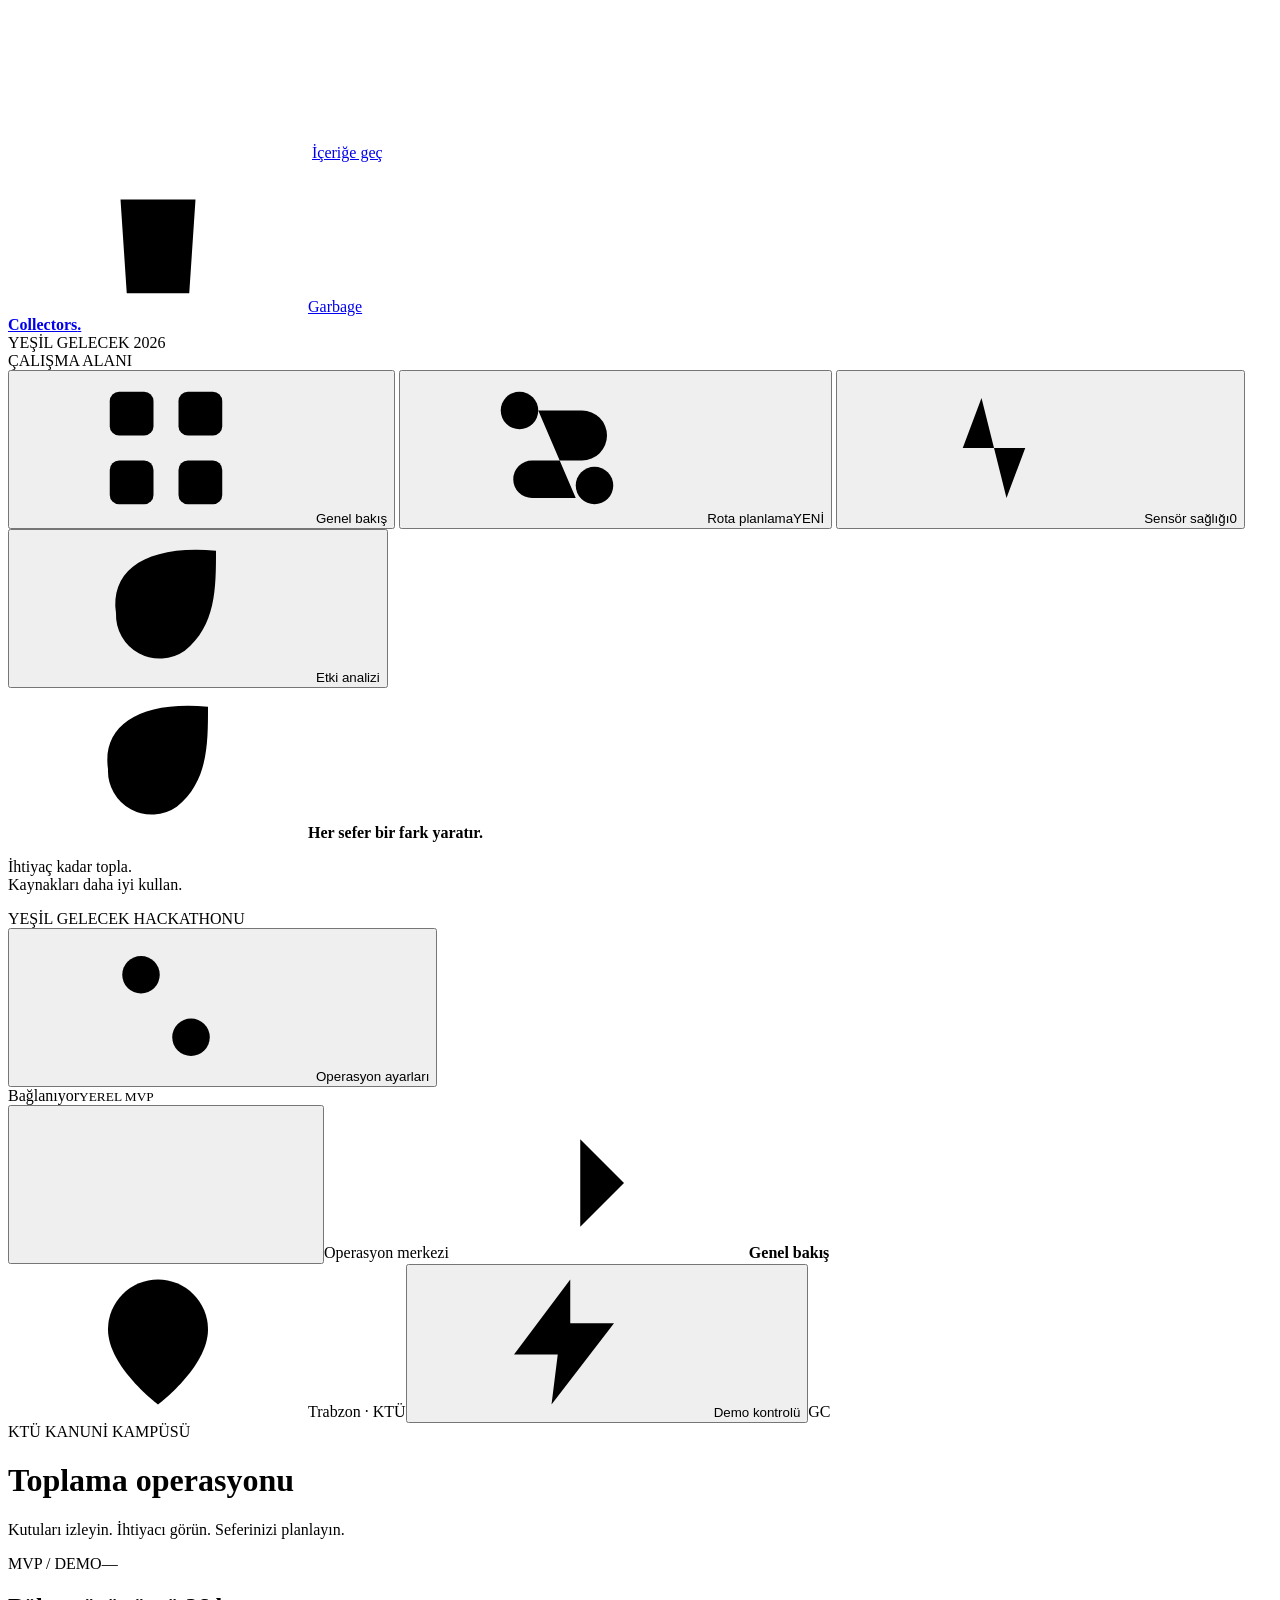
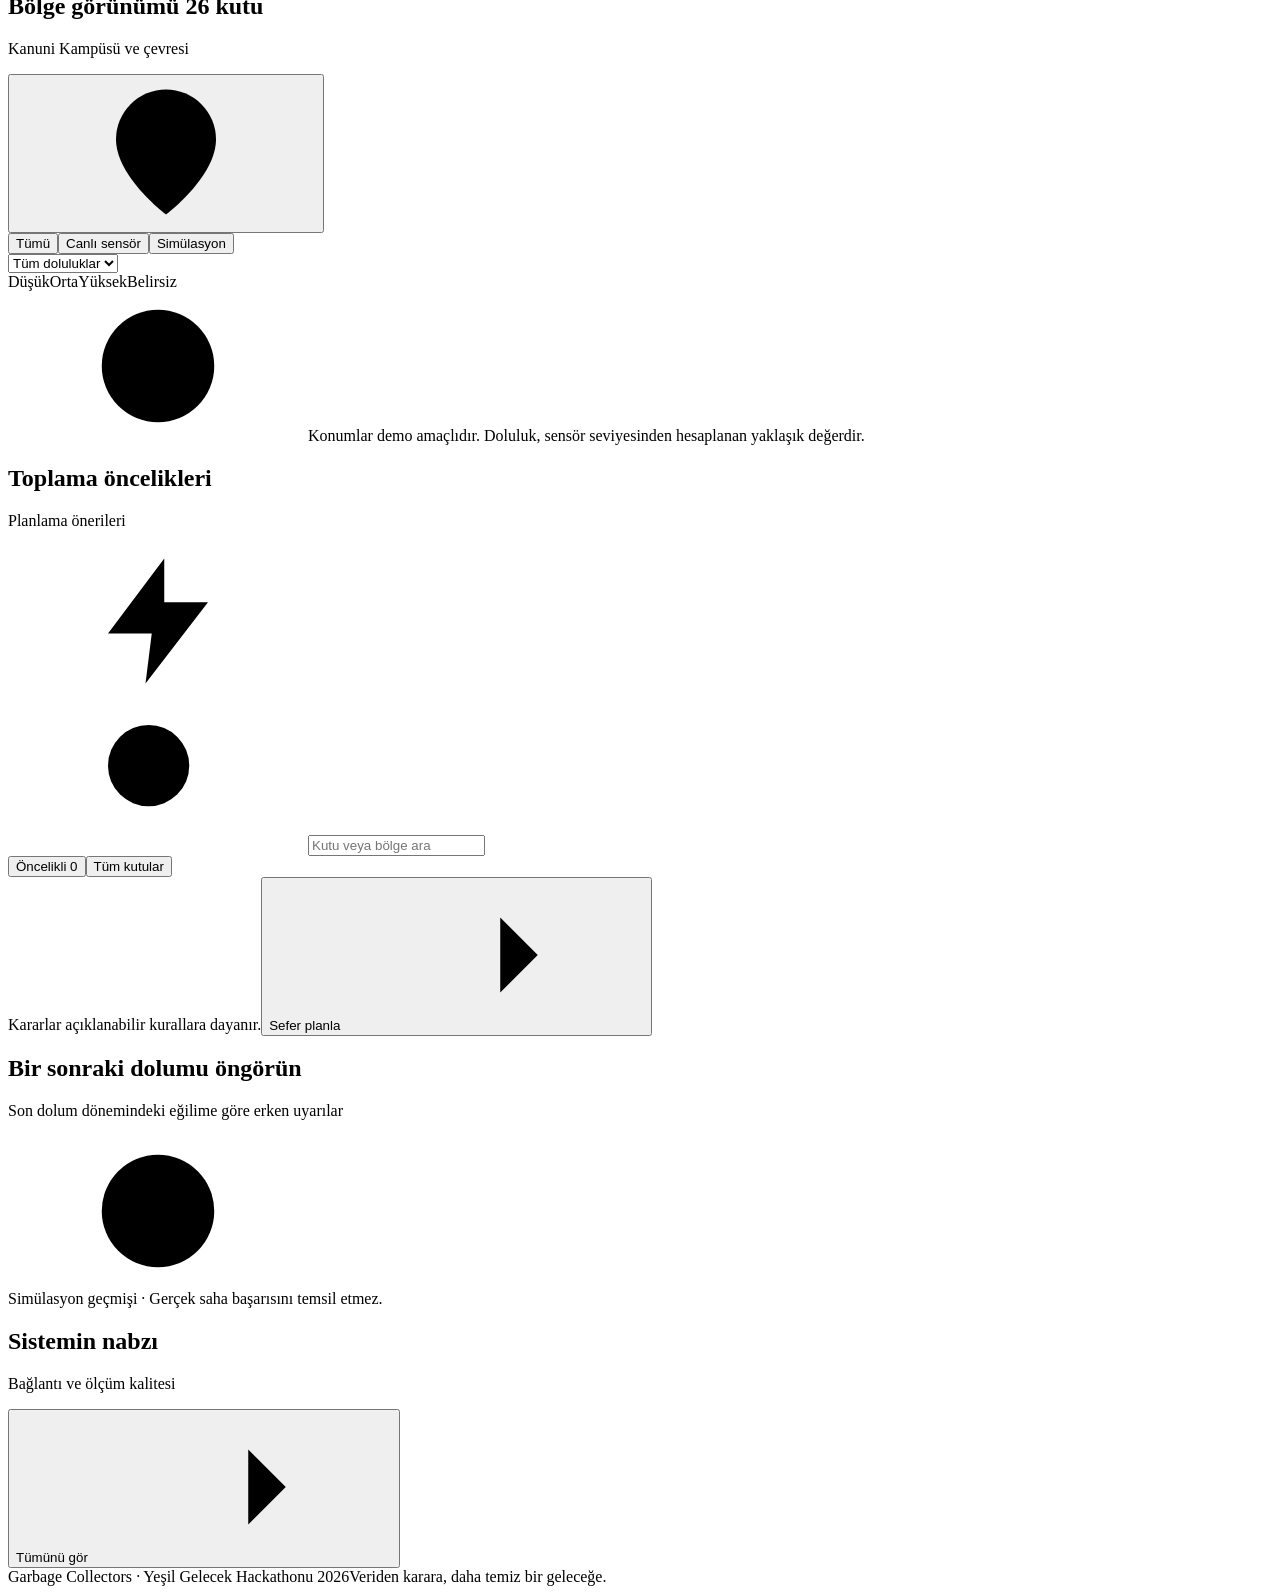
==== app/web/index.html @ ed70ac09 "feat(ui): add interactive waste collection dashboard" ====
<!doctype html>
<html lang="tr">
<head>
  <meta charset="utf-8">
  <meta name="viewport" content="width=device-width, initial-scale=1">
  <meta name="theme-color" content="#147d5a">
  <title>Garbage Collectors · Operasyon Merkezi</title>
  <link rel="icon" href="data:image/svg+xml,%3Csvg xmlns='http://www.w3.org/2000/svg' viewBox='0 0 40 40'%3E%3Crect width='40' height='40' rx='12' fill='%23147d5a'/%3E%3Cpath d='M12 13h16M17 10h6M15 17l1 13h8l1-13M19 18v8M22 18v8' fill='none' stroke='white' stroke-width='2' stroke-linecap='round'/%3E%3C/svg%3E">
  <link rel="stylesheet" href="/vendor/leaflet.css">
  <link rel="stylesheet" href="/styles.css">
  <script defer src="/vendor/leaflet.js"></script>
  <script defer src="/app.js"></script>
</head>
<body>
<svg class="sprite" xmlns="http://www.w3.org/2000/svg" aria-hidden="true"><defs>
  <symbol id="i-grid" viewBox="0 0 24 24"><rect x="3" y="3" width="7" height="7" rx="1.5"/><rect x="14" y="3" width="7" height="7" rx="1.5"/><rect x="3" y="14" width="7" height="7" rx="1.5"/><rect x="14" y="14" width="7" height="7" rx="1.5"/></symbol>
  <symbol id="i-route" viewBox="0 0 24 24"><circle cx="6" cy="6" r="3"/><circle cx="18" cy="18" r="3"/><path d="M9 6h7a4 4 0 0 1 0 8H8a3 3 0 0 0 0 6h7"/></symbol>
  <symbol id="i-pulse" viewBox="0 0 24 24"><path d="M2 12h5l3-8 4 16 3-8h5"/></symbol>
  <symbol id="i-leaf" viewBox="0 0 24 24"><path d="M20 3C9 2 3 6 4 13a7 7 0 0 0 11 6c5-4 5-10 5-16Z"/><path d="M3 22 15 10"/></symbol>
  <symbol id="i-bin" viewBox="0 0 24 24"><path d="M4 6h16M9 3h6M6 6l1 15h10l1-15M10 10v7M14 10v7"/></symbol>
  <symbol id="i-pin" viewBox="0 0 24 24"><path d="M20 10c0 6-8 12-8 12S4 16 4 10a8 8 0 1 1 16 0Z"/><circle cx="12" cy="10" r="2.5"/></symbol>
  <symbol id="i-clock" viewBox="0 0 24 24"><circle cx="12" cy="12" r="9"/><path d="M12 7v6l4 2"/></symbol>
  <symbol id="i-arrow" viewBox="0 0 24 24"><path d="M5 12h14m-6-6 6 6-6 6"/></symbol>
  <symbol id="i-chevron" viewBox="0 0 24 24"><path d="m9 5 7 7-7 7"/></symbol>
  <symbol id="i-alert" viewBox="0 0 24 24"><path d="m10 4-8 14a2 2 0 0 0 2 3h16a2 2 0 0 0 2-3L14 4a2 2 0 0 0-4 0Z"/><path d="M12 9v4m0 4h.01"/></symbol>
  <symbol id="i-signal" viewBox="0 0 24 24"><path d="M3 20v-3m6 3v-7m6 7V9m6 11V4"/></symbol>
  <symbol id="i-settings" viewBox="0 0 24 24"><path d="M4 7h16M4 17h16"/><circle cx="8" cy="7" r="3"/><circle cx="16" cy="17" r="3"/></symbol>
  <symbol id="i-search" viewBox="0 0 24 24"><circle cx="10.5" cy="10.5" r="6.5"/><path d="m16 16 5 5"/></symbol>
  <symbol id="i-close" viewBox="0 0 24 24"><path d="m6 6 12 12M6 18 18 6"/></symbol>
  <symbol id="i-check" viewBox="0 0 24 24"><path d="m5 12 4 4L19 6"/></symbol>
  <symbol id="i-truck" viewBox="0 0 24 24"><path d="M3 5h11v12H3zM14 9h4l4 4v4h-8"/><circle cx="7" cy="18" r="2"/><circle cx="18" cy="18" r="2"/></symbol>
  <symbol id="i-bolt" viewBox="0 0 24 24"><path d="m13 2-9 12h7l-1 8 10-13h-7z"/></symbol>
  <symbol id="i-info" viewBox="0 0 24 24"><circle cx="12" cy="12" r="9"/><path d="M12 11v6m0-10h.01"/></symbol>
  <symbol id="i-menu" viewBox="0 0 24 24"><path d="M4 6h16M4 12h16M4 18h16"/></symbol>
</defs></svg>
<a class="skip-link" href="#main">İçeriğe geç</a>
<aside class="sidebar" id="sidebar">
  <a href="#overview" class="brand" aria-label="Garbage Collectors ana sayfa"><span class="brand-icon"><svg><use href="#i-bin"/></svg></span><span>Garbage<br><strong>Collectors<span class="brand-dot">.</span></strong></span></a>
  <div class="workspace-badge"><span class="tiny-dot"></span> YEŞİL GELECEK <span>2026</span></div>
  <div class="nav-caption">ÇALIŞMA ALANI</div>
  <nav aria-label="Ana menü">
    <button class="nav-item active" data-view="overview"><svg><use href="#i-grid"/></svg>Genel bakış</button>
    <button class="nav-item" data-view="route"><svg><use href="#i-route"/></svg>Rota planlama<span class="nav-new">YENİ</span></button>
    <button class="nav-item" data-view="health"><svg><use href="#i-pulse"/></svg>Sensör sağlığı<span class="nav-count" id="navAlertCount">0</span></button>
    <button class="nav-item" data-view="impact"><svg><use href="#i-leaf"/></svg>Etki analizi</button>
  </nav>
  <div class="sidebar-bottom">
    <div class="purpose-card"><svg><use href="#i-leaf"/></svg><strong>Her sefer bir fark yaratır.</strong><p>İhtiyaç kadar topla.<br>Kaynakları daha iyi kullan.</p><span>YEŞİL GELECEK HACKATHONU</span></div>
    <button class="nav-item" id="settingsButton"><svg><use href="#i-settings"/></svg>Operasyon ayarları</button>
    <div class="server-state"><span class="tiny-dot" id="connectionDot"></span><span id="connectionLabel">Bağlanıyor</span><small>YEREL MVP</small></div>
  </div>
</aside>
<div class="app-shell">
  <header class="topbar">
    <div class="breadcrumb"><button class="icon-button mobile-menu" id="menuButton" aria-label="Menüyü aç"><svg><use href="#i-menu"/></svg></button><span>Operasyon merkezi</span><svg><use href="#i-chevron"/></svg><strong id="breadcrumbView">Genel bakış</strong></div>
    <div class="header-actions"><span class="region-label"><svg><use href="#i-pin"/></svg>Trabzon · KTÜ</span><button class="button button-quiet" id="demoButton"><svg><use href="#i-bolt"/></svg>Demo kontrolü</button><span class="avatar" title="Garbage Collectors">GC</span></div>
  </header>
  <main id="main">
    <div id="connectionBanner" class="banner danger" hidden>Sunucuya ulaşılamıyor. Ekrandaki bilgiler son alınan veridir; yeniden bağlanılıyor.</div>
    <div class="page-heading"><div><div class="eyebrow"><span class="tiny-dot"></span> KTÜ KANUNİ KAMPÜSÜ</div><h1 id="pageTitle">Toplama operasyonu</h1><p id="pageSubtitle">Kutuları izleyin. İhtiyacı görün. Seferinizi planlayın.</p></div><div class="heading-meta"><span class="badge outline">MVP / DEMO</span><span id="clockLabel">—</span></div></div>
    <section class="metrics" id="metrics" aria-label="Operasyon özeti"></section>
    <section class="map-workspace" id="mapWorkspace">
      <div class="map-card card">
        <div class="card-heading map-heading"><div><h2>Bölge görünümü <span class="count-pill" id="mapCount">26 kutu</span></h2><p>Kanuni Kampüsü ve çevresi</p></div><button class="icon-button" id="fitMap" title="Tüm kutuları göster" aria-label="Haritayı bölgeye ortala"><svg><use href="#i-pin"/></svg></button></div>
        <div class="map-filters"><div class="segmented" role="group" aria-label="Veri kaynağı filtresi"><button data-source="all" class="active">Tümü</button><button data-source="live"><span class="live-dot"></span>Canlı sensör</button><button data-source="simulated">Simülasyon</button></div><select id="fillFilter" aria-label="Doluluk filtresi"><option value="all">Tüm doluluklar</option><option value="red">%80 ve üzeri</option><option value="yellow">%50–79</option><option value="green">%50 altı</option><option value="gray">Veri belirsiz</option></select></div>
        <div class="map-container"><div id="map" aria-label="Çöp kutuları ve toplama rotası haritası"></div><div class="map-notice" id="tileNotice" hidden>Harita zemini yüklenemedi. Noktalar yaklaşık konumlarında gösteriliyor.</div><div class="map-legend"><span><i class="green"></i>Düşük</span><span><i class="yellow"></i>Orta</span><span><i class="red"></i>Yüksek</span><span><i class="gray"></i>Belirsiz</span></div></div>
        <div class="map-footnote"><svg><use href="#i-info"/></svg>Konumlar demo amaçlıdır. Doluluk, sensör seviyesinden hesaplanan yaklaşık değerdir.</div>
      </div>
      <aside class="queue-card card" id="queuePanel"><div class="card-heading"><div><h2>Toplama öncelikleri</h2><p id="queueSubtitle">Planlama önerileri</p></div><span class="soft-icon amber"><svg><use href="#i-bolt"/></svg></span></div><label class="search-box"><svg><use href="#i-search"/></svg><input id="binSearch" type="search" placeholder="Kutu veya bölge ara" aria-label="Kutu ara"></label><div class="queue-tabs"><button class="active" data-queue="priority">Öncelikli <span id="priorityCount">0</span></button><button data-queue="all">Tüm kutular</button></div><div id="binList" class="bin-list"></div><div class="queue-footer"><span>Kararlar açıklanabilir kurallara dayanır.</span><button class="text-button" data-view="route">Sefer planla <svg><use href="#i-arrow"/></svg></button></div></aside>
      <aside class="card planner-panel" id="plannerPanel" hidden></aside>
    </section>
    <section class="overview-extras" id="overviewExtras"><article class="card"><div class="card-heading"><div><h2>Bir sonraki dolumu öngörün</h2><p>Son dolum dönemindeki eğilime göre erken uyarılar</p></div><span class="soft-icon green-soft"><svg><use href="#i-clock"/></svg></span></div><div id="forecastPreview"></div><div class="card-bottom-note">Simülasyon geçmişi · Gerçek saha başarısını temsil etmez.</div></article><article class="card"><div class="card-heading"><div><h2>Sistemin nabzı</h2><p>Bağlantı ve ölçüm kalitesi</p></div><button class="text-button" data-view="health">Tümünü gör <svg><use href="#i-arrow"/></svg></button></div><div id="healthPreview"></div></article></section>
    <section id="routeResults" hidden></section>
    <section id="healthPage" hidden></section>
    <section id="impactPage" hidden></section>
    <footer class="page-footer"><span>Garbage Collectors <i>·</i> Yeşil Gelecek Hackathonu 2026</span><span>Veriden karara, daha temiz bir geleceğe.</span></footer>
  </main>
</div>
<div class="drawer-shade" id="drawerShade" hidden></div>
<aside class="detail-drawer" id="detailDrawer" role="dialog" aria-modal="true" aria-label="Kutu ayrıntıları" hidden tabindex="-1"></aside>
<dialog id="settingsDialog"><form id="settingsForm"><div class="dialog-heading"><div><span class="eyebrow">PLANLAMA POLİTİKASI</span><h2>Operasyon ayarları</h2></div><button type="button" class="icon-button" data-close="settingsDialog" aria-label="Kapat"><svg><use href="#i-close"/></svg></button></div><p class="muted">Bu değerler demo varsayımlarıdır. Yeni oluşturulan planlara uygulanır.</p><div class="settings-grid" id="settingsFields"></div><label class="checkbox-row"><input type="checkbox" name="use_degraded">Kısmi kaliteli ölçümleri otomatik planlamada kullan</label><p class="info-note">Kapasite hesabı yaklaşık seviyeye dayanır; gerçek hacim/ağırlık ölçümü değildir. Yakıt maliyeti personel ve bakım giderlerini içermez. CO₂ katsayısı yalnız yakıt yanmasını temsil eder.</p><div class="dialog-actions"><button type="button" class="button" data-close="settingsDialog">Vazgeç</button><button class="button button-primary" type="submit">Ayarları kaydet</button></div></form></dialog>
<dialog id="demoDialog"><div class="dialog-heading"><div><span class="eyebrow">SUNUM SENARYOSU</span><h2>Demo kontrolü</h2></div><button class="icon-button" data-close="demoDialog" aria-label="Kapat"><svg><use href="#i-close"/></svg></button></div><div class="demo-clock"><svg><use href="#i-clock"/></svg><div><span>Simülasyon zamanı · duraklatılmış</span><strong id="demoClock">—</strong></div></div><p class="muted">Yalnız sentetik kutuların zamanı ilerler. Canlı sensör verileri gerçek zamanda kalır. Rota planları bu iki kaynağı ayrı işler.</p><div class="demo-buttons"><button class="button" data-advance="0.25">+15 dakika</button><button class="button button-primary" data-advance="1">+1 saat</button><button class="button" data-advance="4">+4 saat</button></div><hr><h3>Bir sensör durumu gösterin</h3><div class="form-field"><label for="demoBin">Simülasyon kutusu</label><select id="demoBin"></select></div><div class="form-field"><label for="demoFault">Durum</label><select id="demoFault"><option value="normal">Normal ölçüm</option><option value="offline">Bağlantı kesildi</option><option value="unstable">Kararsız / geçersiz ölçüm</option><option value="degraded">Kısmi kaliteli ölçüm</option></select></div><button class="button button-primary full-width" id="applyFault">Senaryoyu uygula</button><p class="info-note">14 günlük geçmiş üretilmiştir. Kutu, depo ve rota karşılaştırmaları sunum senaryosudur.</p></dialog>
<dialog id="authDialog"><form id="authForm"><span class="eyebrow">YEREL ERİŞİM</span><h2>Operasyon merkezine bağlanın</h2><p class="muted">Sunucu GC_API_TOKEN ile başlatılmış. Aynı erişim anahtarını girin. Anahtar yalnız bu sekmenin belleğinde tutulur.</p><div class="form-field"><label for="accessToken">Erişim anahtarı</label><input id="accessToken" type="password" required autocomplete="off"></div><button type="submit" class="button button-primary full-width">Bağlan</button><p id="authError" role="alert"></p></form></dialog>
<div id="toast" class="toast" role="status" aria-live="polite" hidden></div>
</body></html>
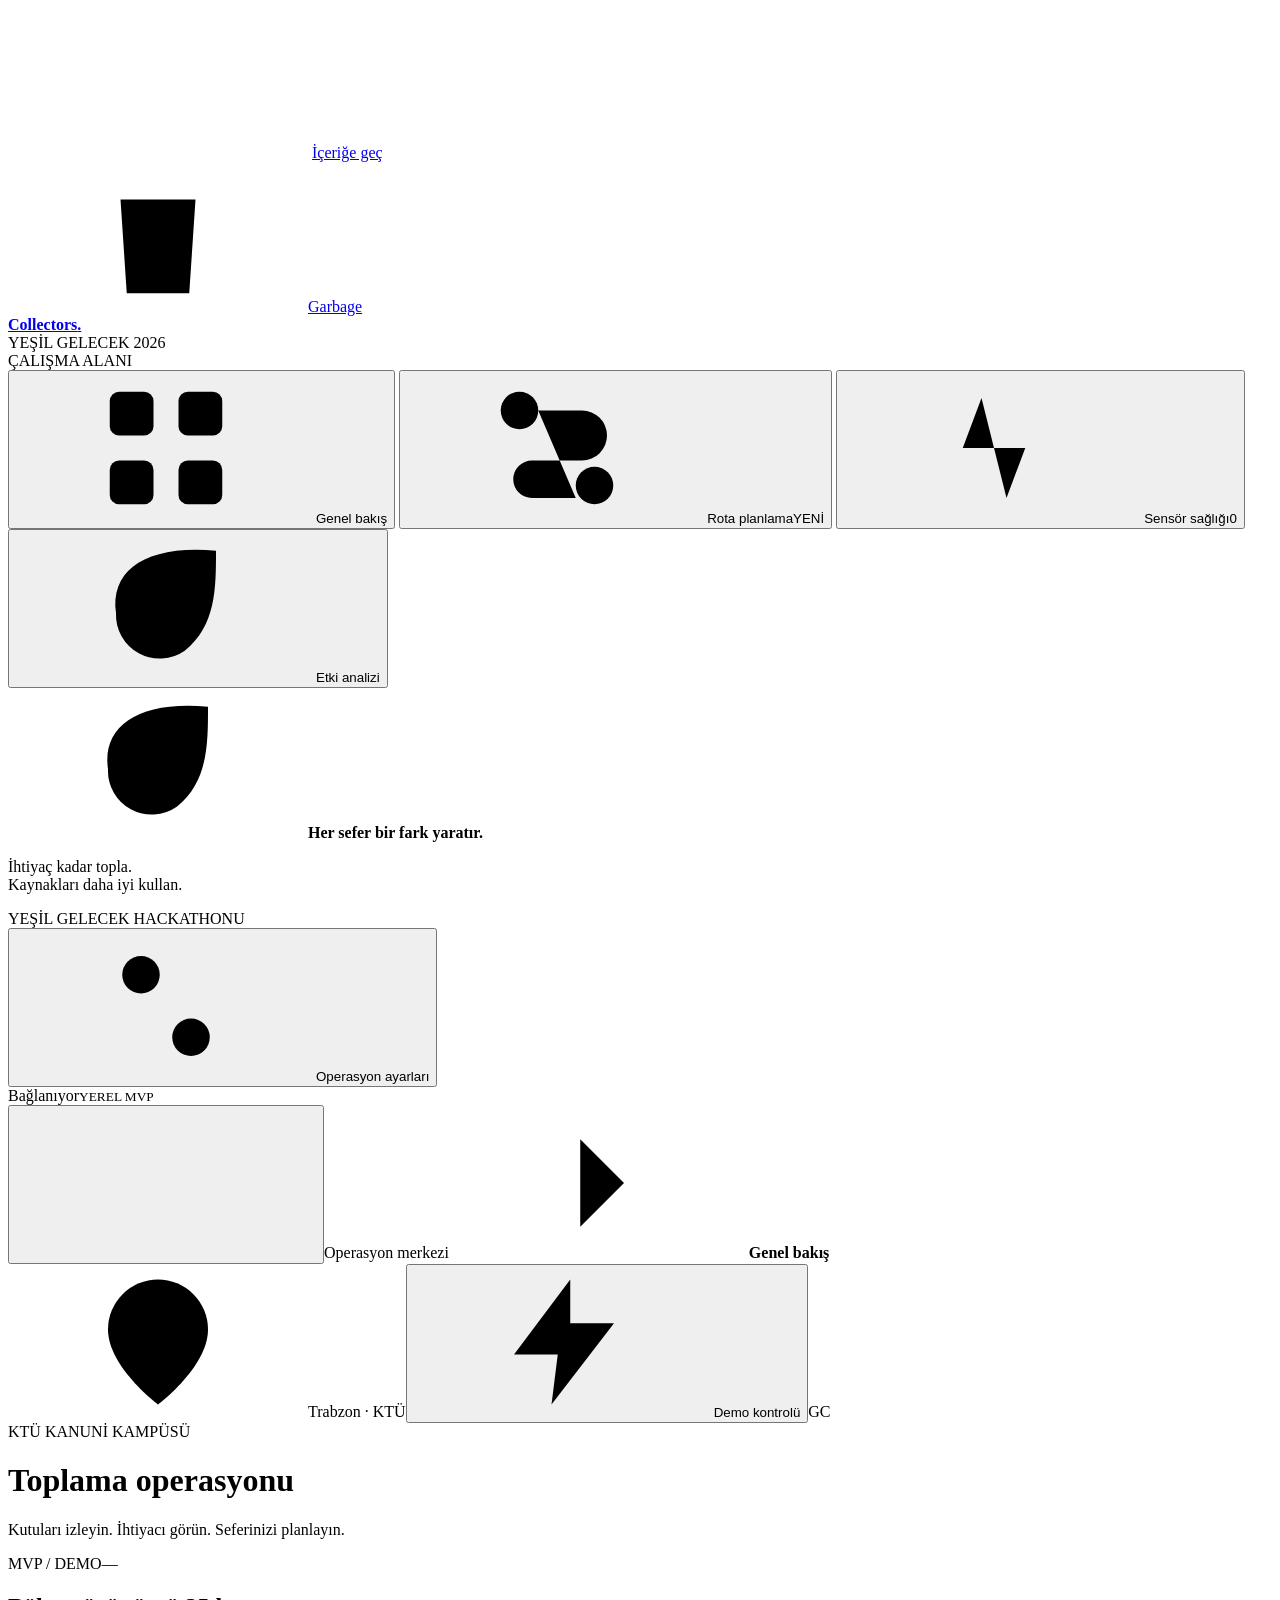
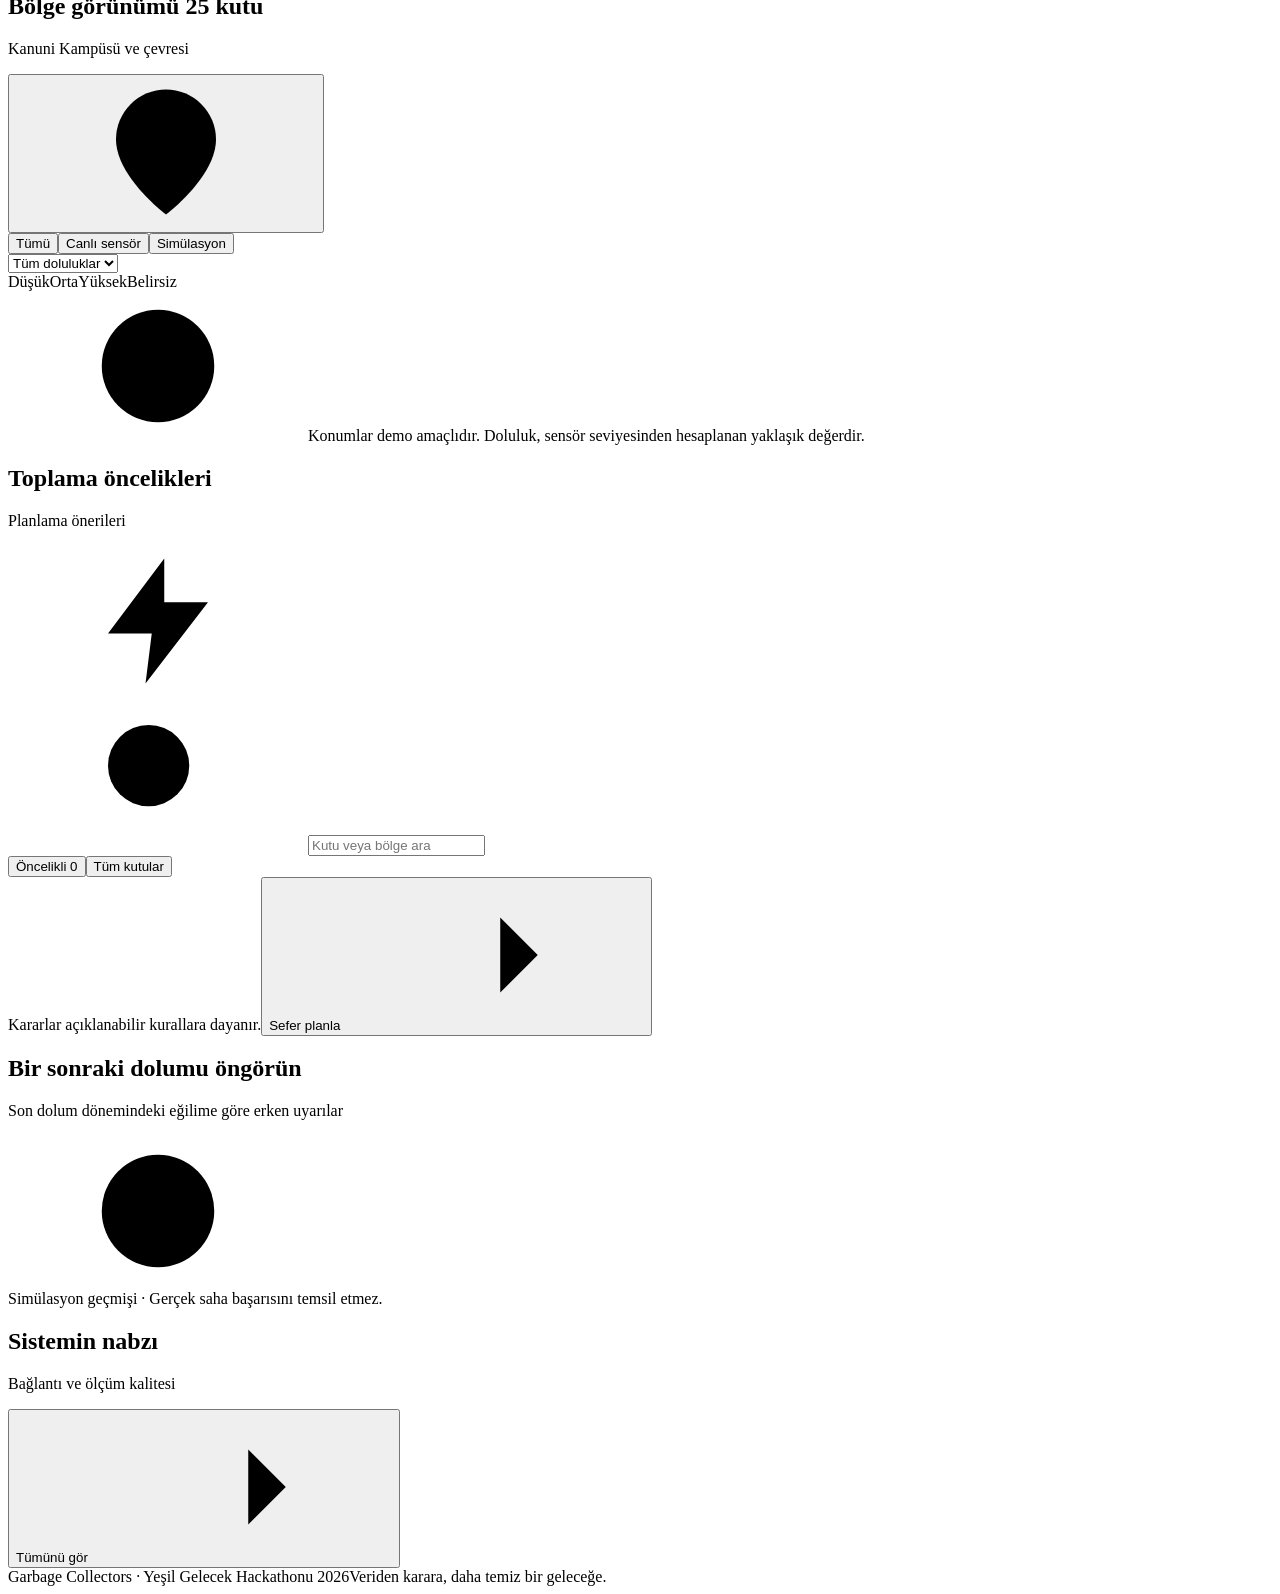
==== commit 23736be4: "fix(app): configure one live sensor alongside simulated bins" ====
--- a/app/web/index.html
+++ b/app/web/index.html
@@ -61,7 +61,7 @@
     <section class="metrics" id="metrics" aria-label="Operasyon özeti"></section>
     <section class="map-workspace" id="mapWorkspace">
       <div class="map-card card">
-        <div class="card-heading map-heading"><div><h2>Bölge görünümü <span class="count-pill" id="mapCount">26 kutu</span></h2><p>Kanuni Kampüsü ve çevresi</p></div><button class="icon-button" id="fitMap" title="Tüm kutuları göster" aria-label="Haritayı bölgeye ortala"><svg><use href="#i-pin"/></svg></button></div>
+        <div class="card-heading map-heading"><div><h2>Bölge görünümü <span class="count-pill" id="mapCount">25 kutu</span></h2><p>Kanuni Kampüsü ve çevresi</p></div><button class="icon-button" id="fitMap" title="Tüm kutuları göster" aria-label="Haritayı bölgeye ortala"><svg><use href="#i-pin"/></svg></button></div>
         <div class="map-filters"><div class="segmented" role="group" aria-label="Veri kaynağı filtresi"><button data-source="all" class="active">Tümü</button><button data-source="live"><span class="live-dot"></span>Canlı sensör</button><button data-source="simulated">Simülasyon</button></div><select id="fillFilter" aria-label="Doluluk filtresi"><option value="all">Tüm doluluklar</option><option value="red">%80 ve üzeri</option><option value="yellow">%50–79</option><option value="green">%50 altı</option><option value="gray">Veri belirsiz</option></select></div>
         <div class="map-container"><div id="map" aria-label="Çöp kutuları ve toplama rotası haritası"></div><div class="map-notice" id="tileNotice" hidden>Harita zemini yüklenemedi. Noktalar yaklaşık konumlarında gösteriliyor.</div><div class="map-legend"><span><i class="green"></i>Düşük</span><span><i class="yellow"></i>Orta</span><span><i class="red"></i>Yüksek</span><span><i class="gray"></i>Belirsiz</span></div></div>
         <div class="map-footnote"><svg><use href="#i-info"/></svg>Konumlar demo amaçlıdır. Doluluk, sensör seviyesinden hesaplanan yaklaşık değerdir.</div>
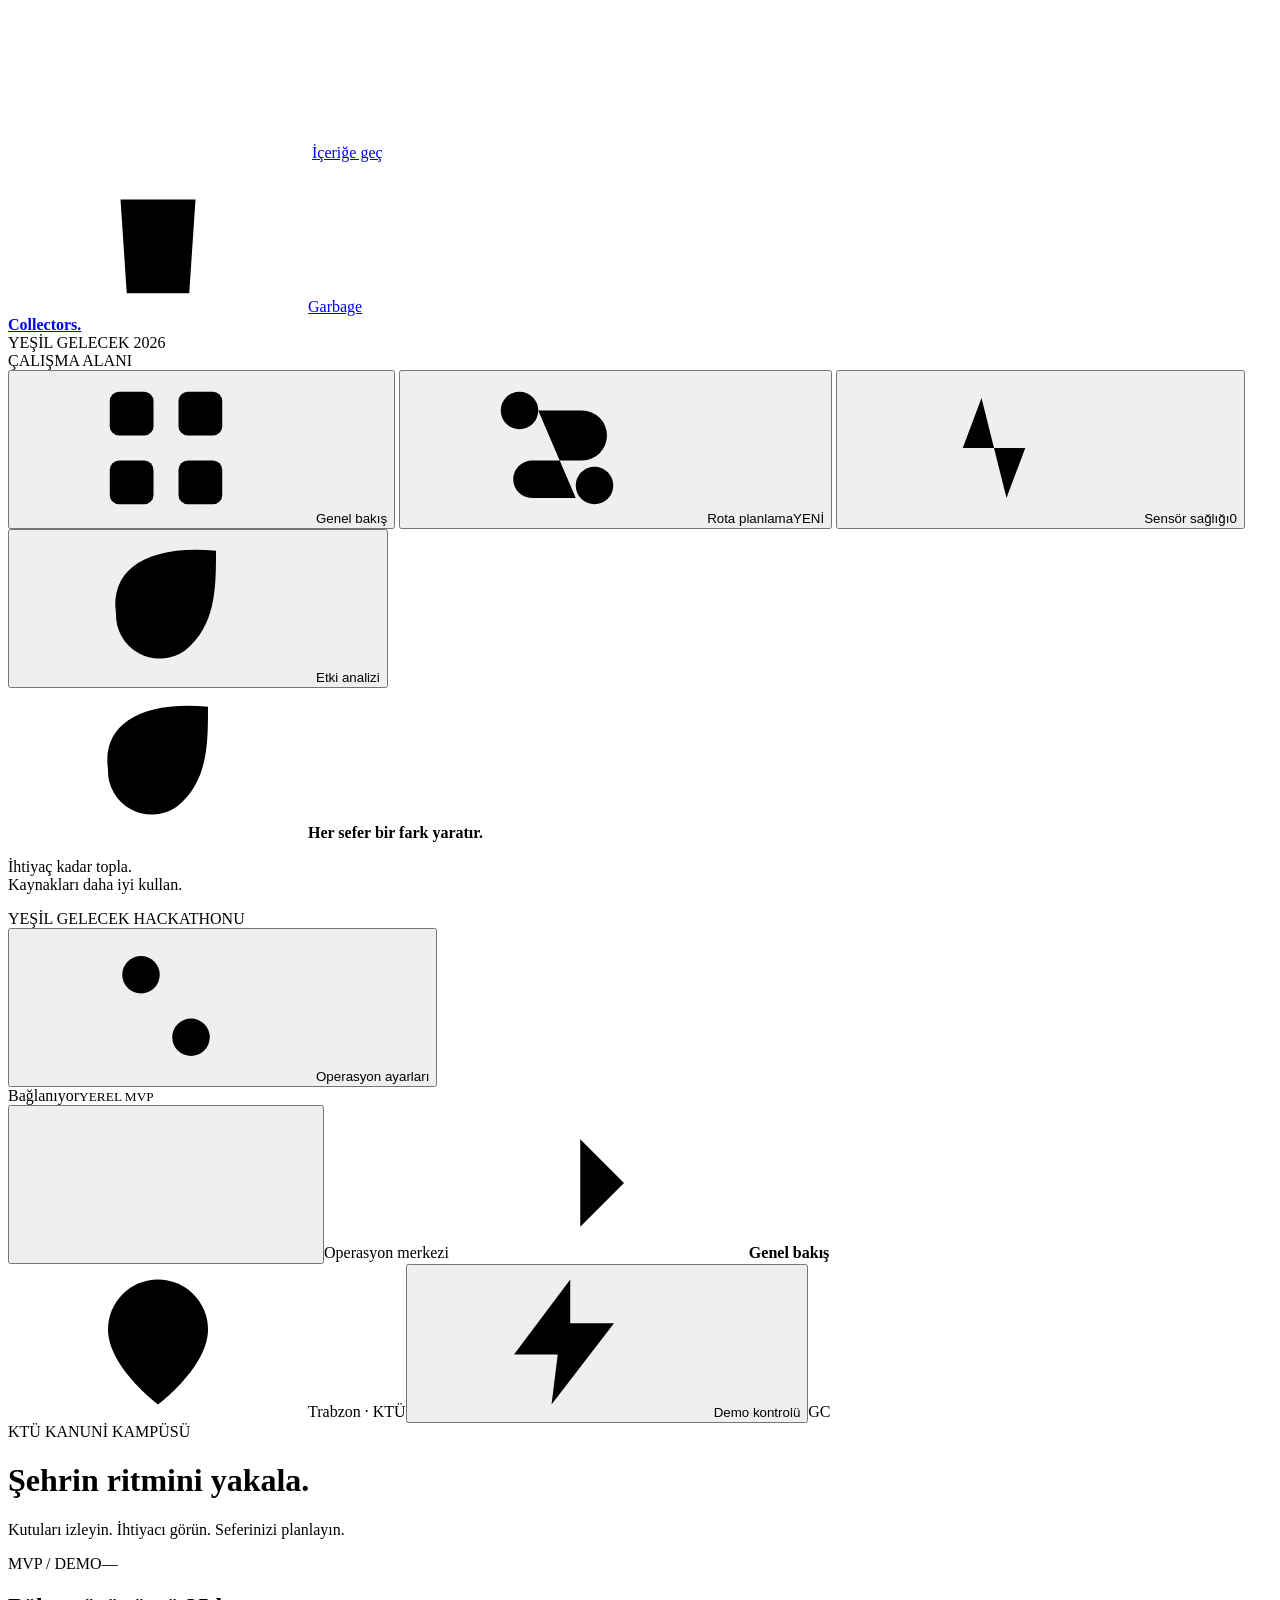
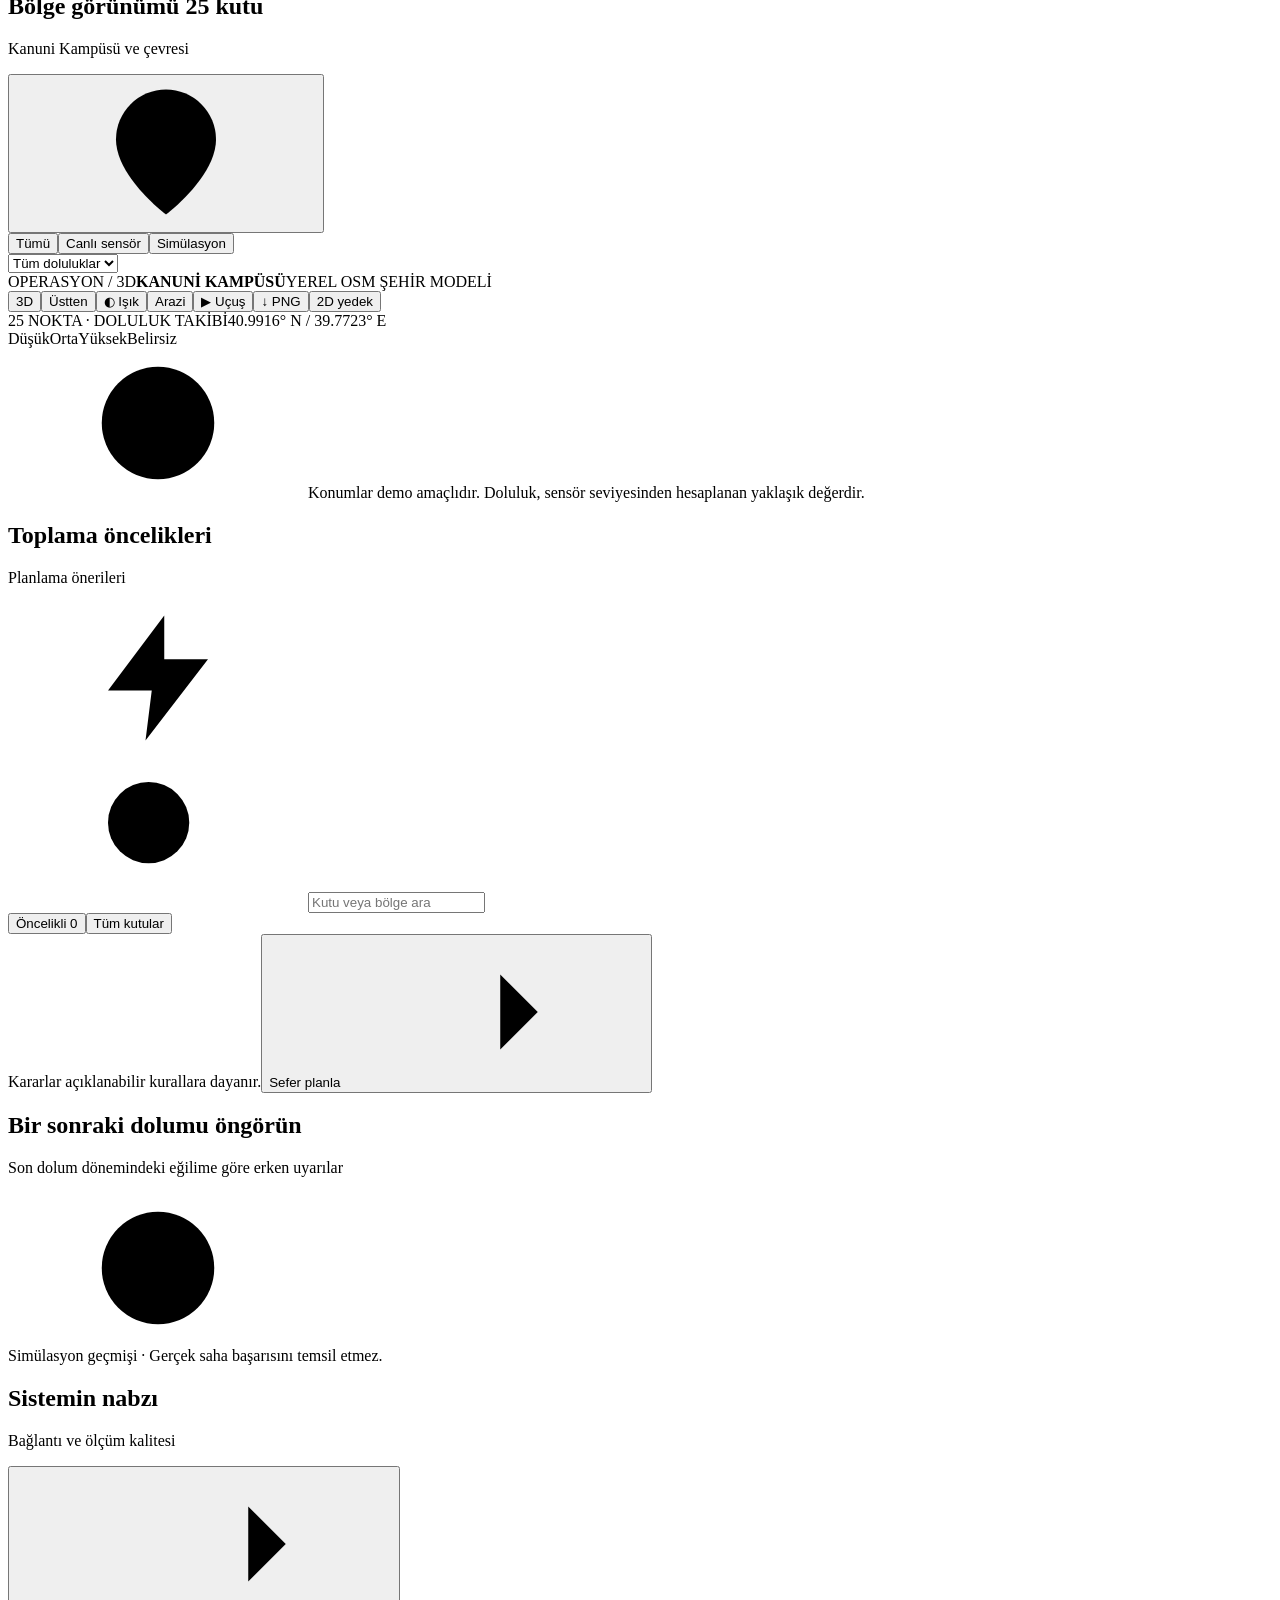
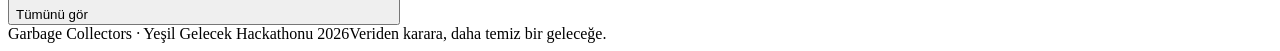
==== commit f3c19f4d: "feat(ui): integrate the 3d map into a redesigned operations dashboard" ====
--- a/app/web/index.html
+++ b/app/web/index.html
@@ -7,8 +7,12 @@
   <title>Garbage Collectors · Operasyon Merkezi</title>
   <link rel="icon" href="data:image/svg+xml,%3Csvg xmlns='http://www.w3.org/2000/svg' viewBox='0 0 40 40'%3E%3Crect width='40' height='40' rx='12' fill='%23147d5a'/%3E%3Cpath d='M12 13h16M17 10h6M15 17l1 13h8l1-13M19 18v8M22 18v8' fill='none' stroke='white' stroke-width='2' stroke-linecap='round'/%3E%3C/svg%3E">
   <link rel="stylesheet" href="/vendor/leaflet.css">
+  <link rel="stylesheet" href="/vendor/maplibre-gl.css">
   <link rel="stylesheet" href="/styles.css">
+  <link rel="stylesheet" href="/scene.css">
   <script defer src="/vendor/leaflet.js"></script>
+  <script defer src="/vendor/maplibre-gl.js"></script>
+  <script defer src="/map-scene.js"></script>
   <script defer src="/app.js"></script>
 </head>
 <body>
@@ -57,13 +61,13 @@
   </header>
   <main id="main">
     <div id="connectionBanner" class="banner danger" hidden>Sunucuya ulaşılamıyor. Ekrandaki bilgiler son alınan veridir; yeniden bağlanılıyor.</div>
-    <div class="page-heading"><div><div class="eyebrow"><span class="tiny-dot"></span> KTÜ KANUNİ KAMPÜSÜ</div><h1 id="pageTitle">Toplama operasyonu</h1><p id="pageSubtitle">Kutuları izleyin. İhtiyacı görün. Seferinizi planlayın.</p></div><div class="heading-meta"><span class="badge outline">MVP / DEMO</span><span id="clockLabel">—</span></div></div>
+    <div class="page-heading"><div><div class="eyebrow"><span class="tiny-dot"></span> KTÜ KANUNİ KAMPÜSÜ</div><h1 id="pageTitle">Şehrin ritmini yakala.</h1><p id="pageSubtitle">Kutuları izleyin. İhtiyacı görün. Seferinizi planlayın.</p></div><div class="heading-meta"><span class="badge outline">MVP / DEMO</span><span id="clockLabel">—</span></div></div>
     <section class="metrics" id="metrics" aria-label="Operasyon özeti"></section>
     <section class="map-workspace" id="mapWorkspace">
       <div class="map-card card">
         <div class="card-heading map-heading"><div><h2>Bölge görünümü <span class="count-pill" id="mapCount">25 kutu</span></h2><p>Kanuni Kampüsü ve çevresi</p></div><button class="icon-button" id="fitMap" title="Tüm kutuları göster" aria-label="Haritayı bölgeye ortala"><svg><use href="#i-pin"/></svg></button></div>
         <div class="map-filters"><div class="segmented" role="group" aria-label="Veri kaynağı filtresi"><button data-source="all" class="active">Tümü</button><button data-source="live"><span class="live-dot"></span>Canlı sensör</button><button data-source="simulated">Simülasyon</button></div><select id="fillFilter" aria-label="Doluluk filtresi"><option value="all">Tüm doluluklar</option><option value="red">%80 ve üzeri</option><option value="yellow">%50–79</option><option value="green">%50 altı</option><option value="gray">Veri belirsiz</option></select></div>
-        <div class="map-container"><div id="map" aria-label="Çöp kutuları ve toplama rotası haritası"></div><div class="map-notice" id="tileNotice" hidden>Harita zemini yüklenemedi. Noktalar yaklaşık konumlarında gösteriliyor.</div><div class="map-legend"><span><i class="green"></i>Düşük</span><span><i class="yellow"></i>Orta</span><span><i class="red"></i>Yüksek</span><span><i class="gray"></i>Belirsiz</span></div></div>
+        <div class="map-container"><div class="scene-hud"><span class="scene-kicker">OPERASYON / 3D</span><strong>KANUNİ KAMPÜSÜ</strong><span id="sceneStatus">YEREL OSM ŞEHİR MODELİ</span></div><div class="scene-controls" role="group" aria-label="Harita kamera kontrolleri"><button data-camera="3d" aria-pressed="true">3D</button><button data-camera="2d" aria-pressed="false">Üstten</button><button data-camera="light" title="Işığı değiştir">◐ Işık</button><button data-camera="relief" aria-pressed="false">Arazi</button><button data-camera="tour" aria-pressed="false">▶ Uçuş</button><button data-camera="export">↓ PNG</button><button data-camera="fallback">2D yedek</button></div><div class="scene-coordinate"><span class="scene-live-dot"></span><span id="sceneStopCount">25 NOKTA · DOLULUK TAKİBİ</span><span>40.9916° N / 39.7723° E</span></div><div id="map" aria-label="Çöp kutuları ve toplama rotası haritası"></div><div class="map-notice" id="tileNotice" hidden>Harita zemini yüklenemedi. Noktalar yaklaşık konumlarında gösteriliyor.</div><div class="map-legend"><span><i class="green"></i>Düşük</span><span><i class="yellow"></i>Orta</span><span><i class="red"></i>Yüksek</span><span><i class="gray"></i>Belirsiz</span></div></div>
         <div class="map-footnote"><svg><use href="#i-info"/></svg>Konumlar demo amaçlıdır. Doluluk, sensör seviyesinden hesaplanan yaklaşık değerdir.</div>
       </div>
       <aside class="queue-card card" id="queuePanel"><div class="card-heading"><div><h2>Toplama öncelikleri</h2><p id="queueSubtitle">Planlama önerileri</p></div><span class="soft-icon amber"><svg><use href="#i-bolt"/></svg></span></div><label class="search-box"><svg><use href="#i-search"/></svg><input id="binSearch" type="search" placeholder="Kutu veya bölge ara" aria-label="Kutu ara"></label><div class="queue-tabs"><button class="active" data-queue="priority">Öncelikli <span id="priorityCount">0</span></button><button data-queue="all">Tüm kutular</button></div><div id="binList" class="bin-list"></div><div class="queue-footer"><span>Kararlar açıklanabilir kurallara dayanır.</span><button class="text-button" data-view="route">Sefer planla <svg><use href="#i-arrow"/></svg></button></div></aside>
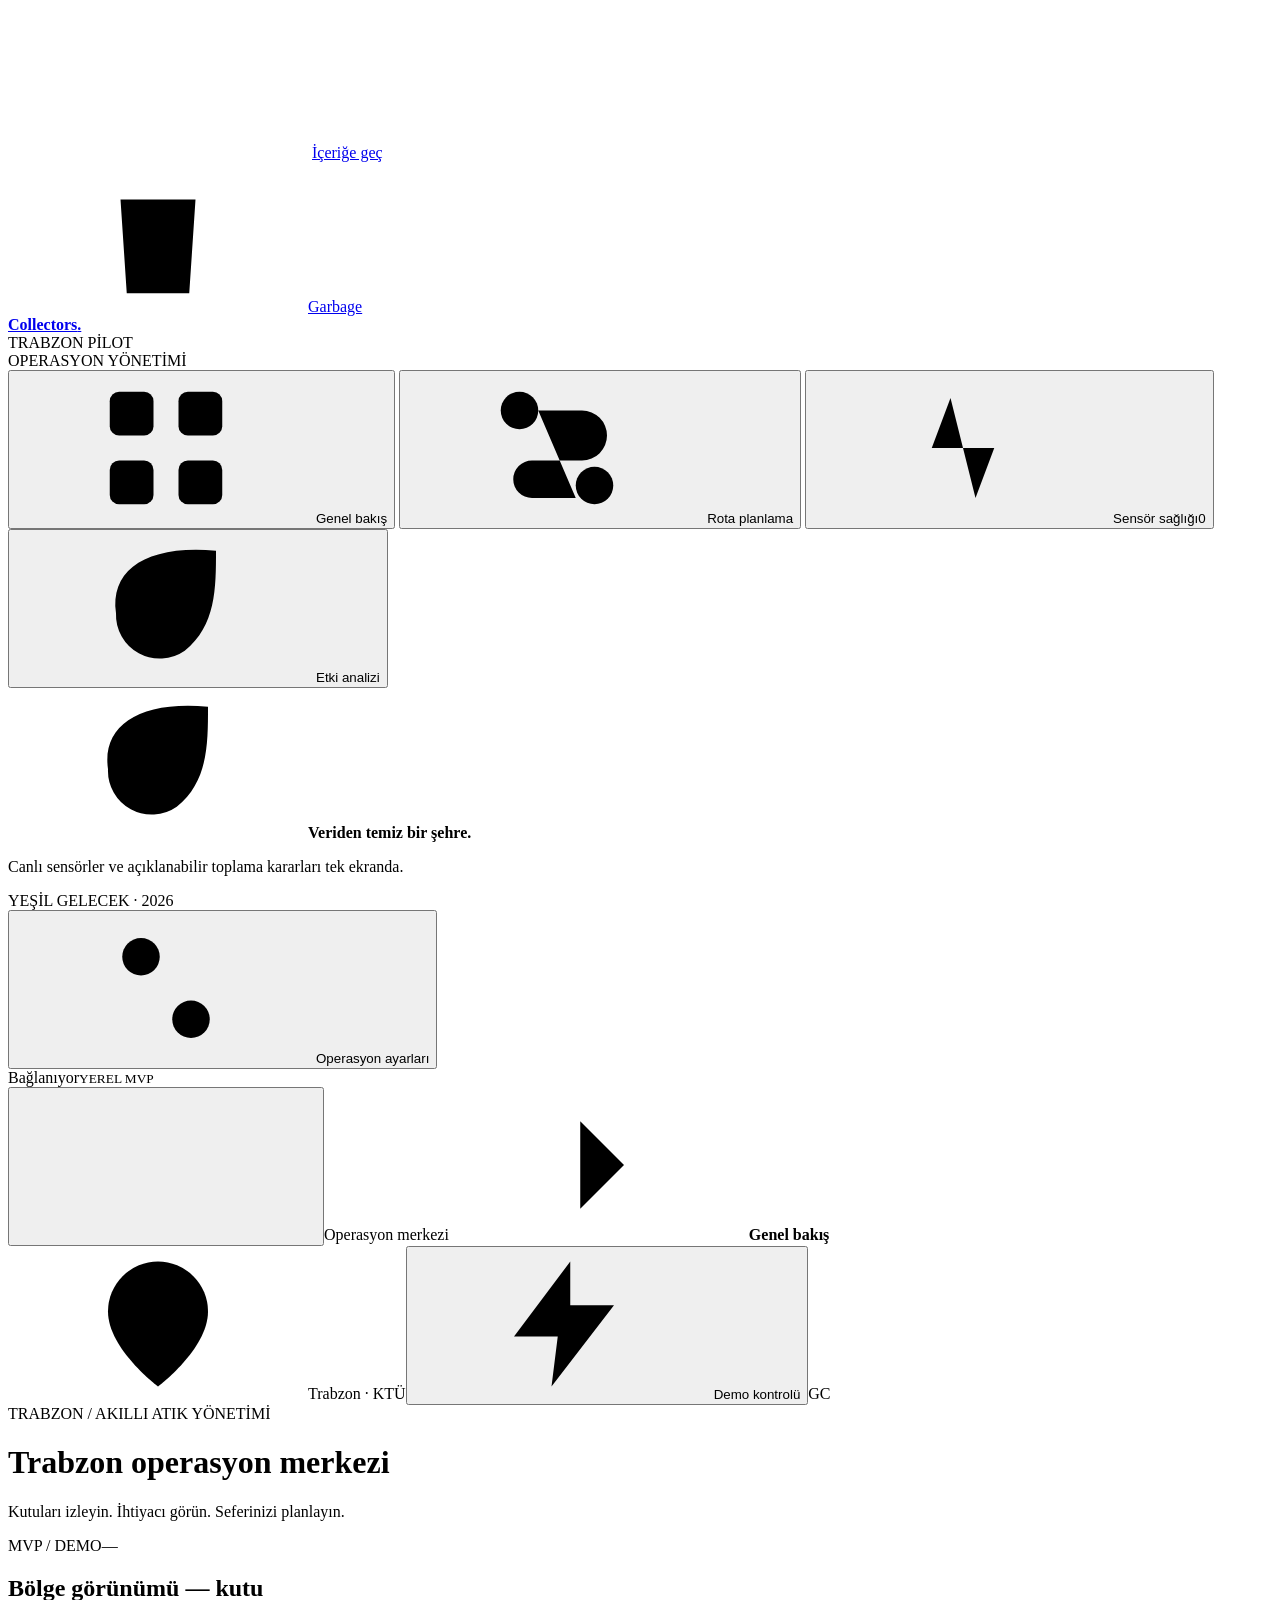
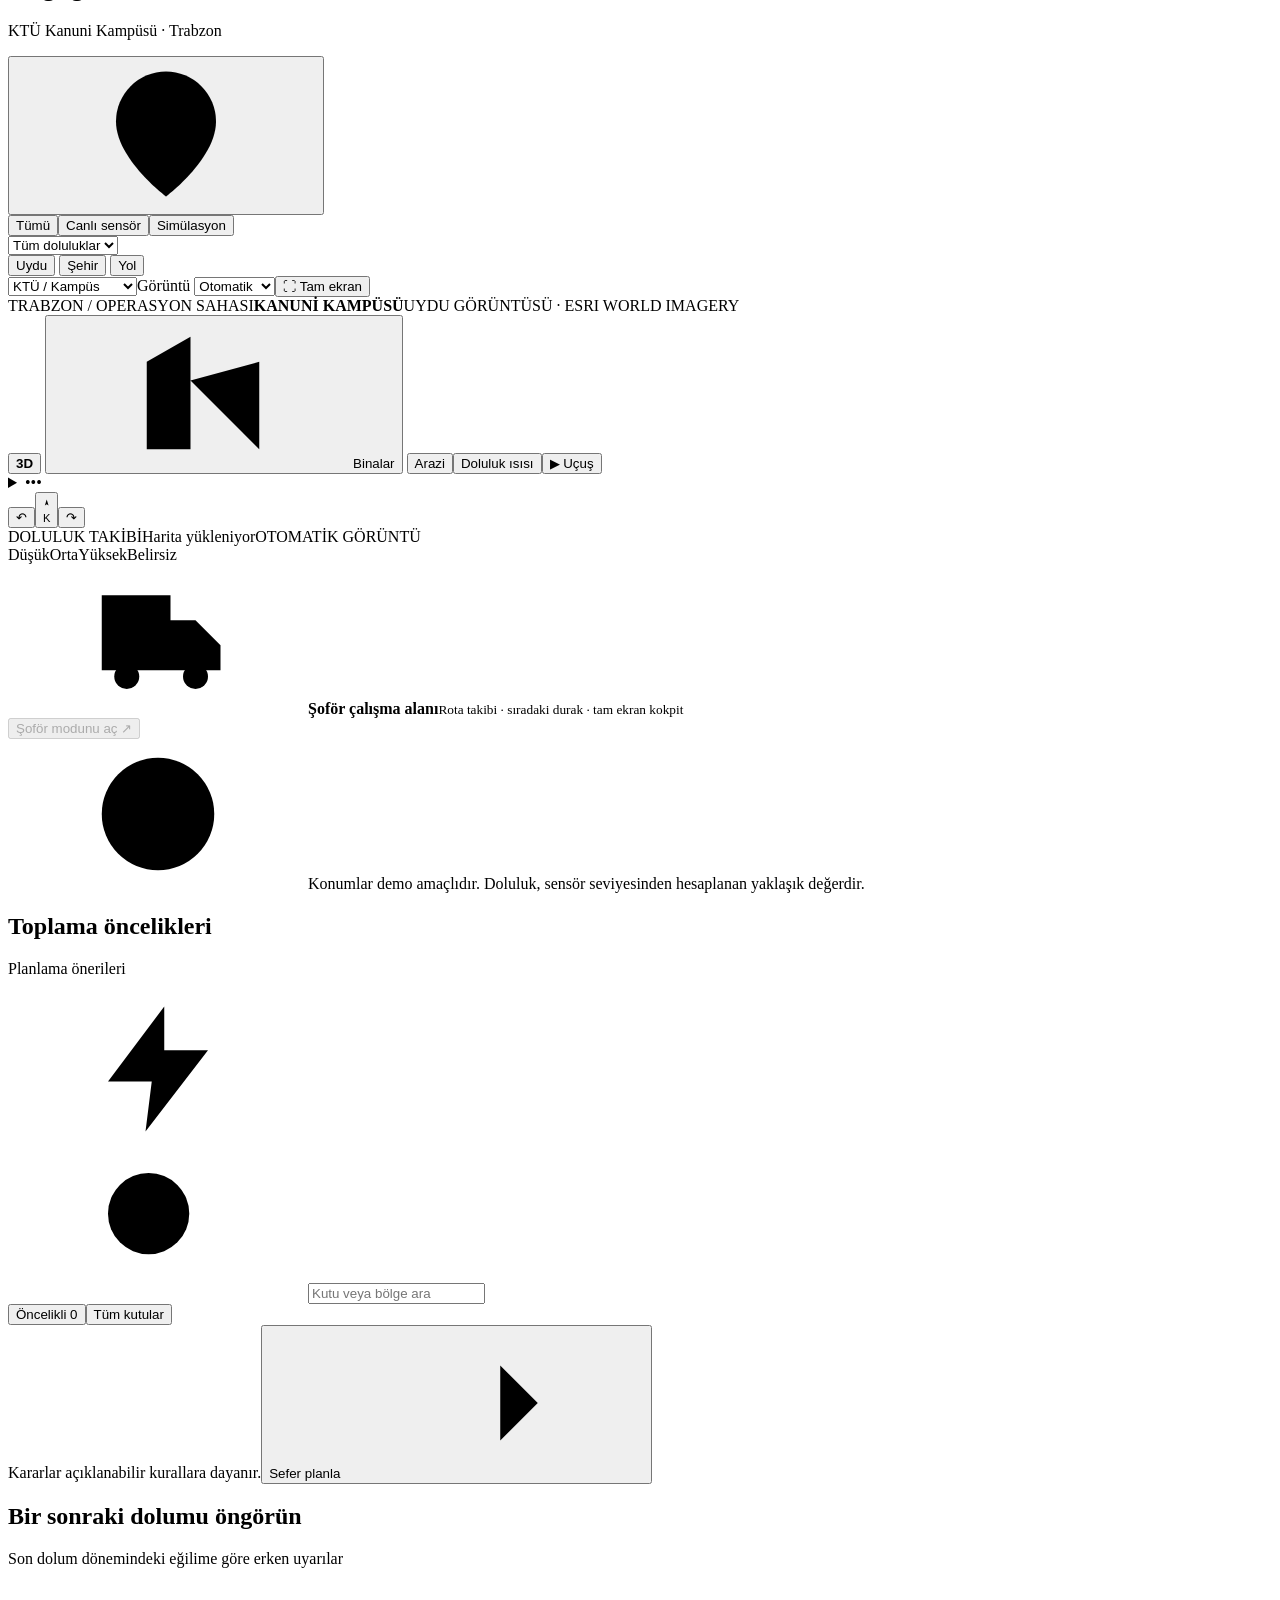
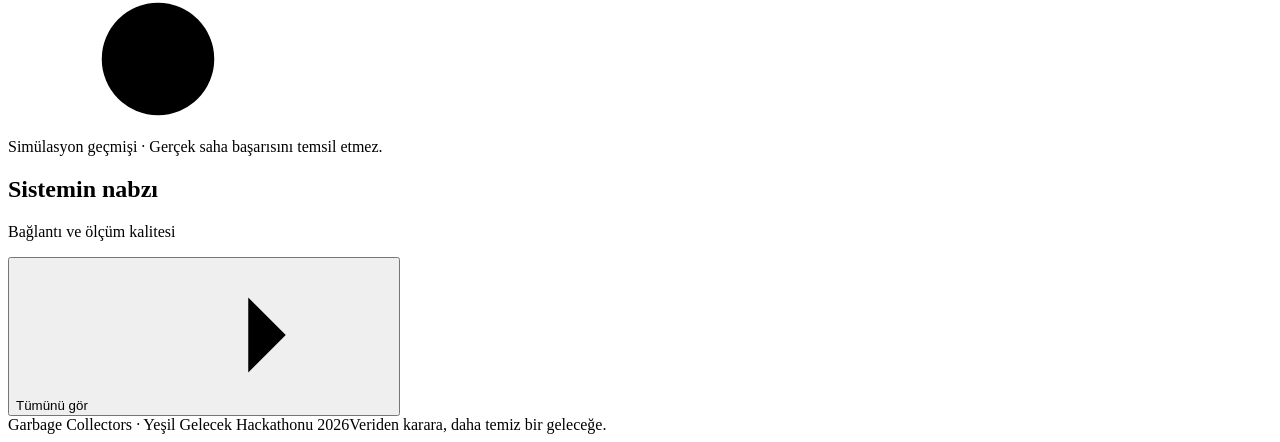
==== commit 1b025fd6: "feat(ui): redesign the dashboard and stabilize map interactions" ====
--- a/app/web/index.html
+++ b/app/web/index.html
@@ -9,14 +9,18 @@
   <link rel="stylesheet" href="/vendor/leaflet.css">
   <link rel="stylesheet" href="/vendor/maplibre-gl.css">
   <link rel="stylesheet" href="/styles.css">
-  <link rel="stylesheet" href="/scene.css">
+  <link rel="stylesheet" href="/driver.css">
+  <link rel="stylesheet" href="/mission.css">
   <script defer src="/vendor/leaflet.js"></script>
   <script defer src="/vendor/maplibre-gl.js"></script>
   <script defer src="/map-scene.js"></script>
+  <script defer src="/route-math.js"></script>
+  <script defer src="/driver-mode.js"></script>
   <script defer src="/app.js"></script>
 </head>
 <body>
 <svg class="sprite" xmlns="http://www.w3.org/2000/svg" aria-hidden="true"><defs>
+  <symbol id="i-buildings" viewBox="0 0 24 24"><path d="M3 21V7l7-4v18M10 10l11-3v14M1 21h22M6 9v2m0 3v2m8-3v2m4-3v2m-4 3v2m4-3v2"/></symbol>
   <symbol id="i-grid" viewBox="0 0 24 24"><rect x="3" y="3" width="7" height="7" rx="1.5"/><rect x="14" y="3" width="7" height="7" rx="1.5"/><rect x="3" y="14" width="7" height="7" rx="1.5"/><rect x="14" y="14" width="7" height="7" rx="1.5"/></symbol>
   <symbol id="i-route" viewBox="0 0 24 24"><circle cx="6" cy="6" r="3"/><circle cx="18" cy="18" r="3"/><path d="M9 6h7a4 4 0 0 1 0 8H8a3 3 0 0 0 0 6h7"/></symbol>
   <symbol id="i-pulse" viewBox="0 0 24 24"><path d="M2 12h5l3-8 4 16 3-8h5"/></symbol>
@@ -40,16 +44,16 @@
 <a class="skip-link" href="#main">İçeriğe geç</a>
 <aside class="sidebar" id="sidebar">
   <a href="#overview" class="brand" aria-label="Garbage Collectors ana sayfa"><span class="brand-icon"><svg><use href="#i-bin"/></svg></span><span>Garbage<br><strong>Collectors<span class="brand-dot">.</span></strong></span></a>
-  <div class="workspace-badge"><span class="tiny-dot"></span> YEŞİL GELECEK <span>2026</span></div>
-  <div class="nav-caption">ÇALIŞMA ALANI</div>
+  <div class="workspace-badge"><span class="tiny-dot"></span> TRABZON <span>PİLOT</span></div>
+  <div class="nav-caption">OPERASYON YÖNETİMİ</div>
   <nav aria-label="Ana menü">
     <button class="nav-item active" data-view="overview"><svg><use href="#i-grid"/></svg>Genel bakış</button>
-    <button class="nav-item" data-view="route"><svg><use href="#i-route"/></svg>Rota planlama<span class="nav-new">YENİ</span></button>
+    <button class="nav-item" data-view="route"><svg><use href="#i-route"/></svg>Rota planlama</button>
     <button class="nav-item" data-view="health"><svg><use href="#i-pulse"/></svg>Sensör sağlığı<span class="nav-count" id="navAlertCount">0</span></button>
     <button class="nav-item" data-view="impact"><svg><use href="#i-leaf"/></svg>Etki analizi</button>
   </nav>
   <div class="sidebar-bottom">
-    <div class="purpose-card"><svg><use href="#i-leaf"/></svg><strong>Her sefer bir fark yaratır.</strong><p>İhtiyaç kadar topla.<br>Kaynakları daha iyi kullan.</p><span>YEŞİL GELECEK HACKATHONU</span></div>
+    <div class="purpose-card"><svg><use href="#i-leaf"/></svg><strong>Veriden temiz bir şehre.</strong><p>Canlı sensörler ve açıklanabilir toplama kararları tek ekranda.</p><span>YEŞİL GELECEK · 2026</span></div>
     <button class="nav-item" id="settingsButton"><svg><use href="#i-settings"/></svg>Operasyon ayarları</button>
     <div class="server-state"><span class="tiny-dot" id="connectionDot"></span><span id="connectionLabel">Bağlanıyor</span><small>YEREL MVP</small></div>
   </div>
@@ -61,13 +65,42 @@
   </header>
   <main id="main">
     <div id="connectionBanner" class="banner danger" hidden>Sunucuya ulaşılamıyor. Ekrandaki bilgiler son alınan veridir; yeniden bağlanılıyor.</div>
-    <div class="page-heading"><div><div class="eyebrow"><span class="tiny-dot"></span> KTÜ KANUNİ KAMPÜSÜ</div><h1 id="pageTitle">Şehrin ritmini yakala.</h1><p id="pageSubtitle">Kutuları izleyin. İhtiyacı görün. Seferinizi planlayın.</p></div><div class="heading-meta"><span class="badge outline">MVP / DEMO</span><span id="clockLabel">—</span></div></div>
+    <div class="page-heading"><div><div class="eyebrow"><span class="tiny-dot"></span> TRABZON / AKILLI ATIK YÖNETİMİ</div><h1 id="pageTitle">Trabzon operasyon merkezi</h1><p id="pageSubtitle">Kutuları izleyin. İhtiyacı görün. Seferinizi planlayın.</p></div><div class="heading-meta"><span class="badge outline">MVP / DEMO</span><span id="clockLabel">—</span></div></div>
     <section class="metrics" id="metrics" aria-label="Operasyon özeti"></section>
     <section class="map-workspace" id="mapWorkspace">
       <div class="map-card card">
-        <div class="card-heading map-heading"><div><h2>Bölge görünümü <span class="count-pill" id="mapCount">25 kutu</span></h2><p>Kanuni Kampüsü ve çevresi</p></div><button class="icon-button" id="fitMap" title="Tüm kutuları göster" aria-label="Haritayı bölgeye ortala"><svg><use href="#i-pin"/></svg></button></div>
+        <div class="card-heading map-heading"><div><h2>Bölge görünümü <span class="count-pill" id="mapCount">— kutu</span></h2><p>KTÜ Kanuni Kampüsü · Trabzon</p></div><button class="icon-button" id="fitMap" title="Tüm kutuları göster" aria-label="Haritayı bölgeye ortala"><svg><use href="#i-pin"/></svg></button></div>
         <div class="map-filters"><div class="segmented" role="group" aria-label="Veri kaynağı filtresi"><button data-source="all" class="active">Tümü</button><button data-source="live"><span class="live-dot"></span>Canlı sensör</button><button data-source="simulated">Simülasyon</button></div><select id="fillFilter" aria-label="Doluluk filtresi"><option value="all">Tüm doluluklar</option><option value="red">%80 ve üzeri</option><option value="yellow">%50–79</option><option value="green">%50 altı</option><option value="gray">Veri belirsiz</option></select></div>
-        <div class="map-container"><div class="scene-hud"><span class="scene-kicker">OPERASYON / 3D</span><strong>KANUNİ KAMPÜSÜ</strong><span id="sceneStatus">YEREL OSM ŞEHİR MODELİ</span></div><div class="scene-controls" role="group" aria-label="Harita kamera kontrolleri"><button data-camera="3d" aria-pressed="true">3D</button><button data-camera="2d" aria-pressed="false">Üstten</button><button data-camera="light" title="Işığı değiştir">◐ Işık</button><button data-camera="relief" aria-pressed="false">Arazi</button><button data-camera="tour" aria-pressed="false">▶ Uçuş</button><button data-camera="export">↓ PNG</button><button data-camera="fallback">2D yedek</button></div><div class="scene-coordinate"><span class="scene-live-dot"></span><span id="sceneStopCount">25 NOKTA · DOLULUK TAKİBİ</span><span>40.9916° N / 39.7723° E</span></div><div id="map" aria-label="Çöp kutuları ve toplama rotası haritası"></div><div class="map-notice" id="tileNotice" hidden>Harita zemini yüklenemedi. Noktalar yaklaşık konumlarında gösteriliyor.</div><div class="map-legend"><span><i class="green"></i>Düşük</span><span><i class="yellow"></i>Orta</span><span><i class="red"></i>Yüksek</span><span><i class="gray"></i>Belirsiz</span></div></div>
+        <div class="scene-toolbar">
+          <div class="basemap-switch" role="group" aria-label="Harita zemini">
+            <button data-basemap="satellite" aria-pressed="true"><span class="layer-thumb satellite-thumb"></span>Uydu</button>
+            <button data-basemap="city" aria-pressed="false"><span class="layer-thumb city-thumb"></span>Şehir</button>
+            <button data-basemap="street" aria-pressed="false"><span class="layer-thumb street-thumb"></span>Yol</button>
+          </div>
+          <div class="scene-toolbar-actions"><select id="sceneRegion" aria-label="Harita bölgesi"><option value="campus">KTÜ / Kampüs</option><option value="meydan">Trabzon / Meydan</option><option value="kalkinma">Kalkınma</option><option value="trabzon">Trabzon geneli</option></select><label class="quality-control">Görüntü <select id="sceneQuality" aria-label="Görüntü kalitesi"><option value="auto">Otomatik</option><option value="eco">Ekonomik</option><option value="sharp">Keskin</option></select></label><button id="mapFullscreen" class="button" aria-label="Haritayı tam ekran aç veya kapat">⛶ <span>Tam ekran</span></button></div>
+        </div>
+        <div class="map-container">
+          <div class="scene-hud"><span class="scene-kicker">TRABZON / OPERASYON SAHASI</span><strong id="sceneLocation">KANUNİ KAMPÜSÜ</strong><span id="sceneStatus">UYDU GÖRÜNTÜSÜ · ESRI WORLD IMAGERY</span></div>
+          <div class="scene-controls" role="group" aria-label="Harita kamera kontrolleri">
+            <button class="dimension-toggle" data-camera="dimension" aria-pressed="true" aria-label="3D görünüm" title="2D görünüme geç"><span class="dimension-cube" aria-hidden="true"><i></i><i></i><i></i></span><strong id="dimensionLabel">3D</strong><span class="dimension-track"><i></i></span></button>
+            <button data-camera="buildings" aria-pressed="true"><svg><use href="#i-buildings"/></svg>Binalar</button>
+            <button data-camera="relief" aria-pressed="false">Arazi</button><button data-camera="heat" aria-pressed="false">Doluluk ısısı</button><button data-camera="tour" aria-pressed="false">▶ Uçuş</button>
+            <details class="map-more"><summary aria-label="Diğer harita seçenekleri">•••</summary><div><button data-camera="motion" aria-pressed="false" title="Bu sekmede kamera animasyonlarını aç veya kapat">Sunum animasyonları</button><button data-camera="light" aria-pressed="false">Işığı değiştir</button><button data-camera="export">PNG indir</button><button data-camera="fallback">2D yedek</button></div></details>
+          </div>
+          <div class="map-rotation" role="group" aria-label="Haritayı döndür"><button data-camera="rotate-left" aria-label="Haritayı sola döndür">↶</button><button data-camera="north" aria-label="Haritayı kuzeye çevir" title="Kuzeye dön"><svg id="mapCompass" viewBox="0 0 24 24" aria-hidden="true"><path d="m12 2 6 19-6-4-6 4Z" fill="currentColor"/></svg><small>K</small></button><button data-camera="rotate-right" aria-label="Haritayı sağa döndür">↷</button></div>
+          <div class="scene-coordinate"><span class="scene-live-dot"></span><span id="sceneStopCount">DOLULUK TAKİBİ</span><span id="sceneLoad">Harita yükleniyor</span><span id="scenePerformance">OTOMATİK GÖRÜNTÜ</span></div>
+          <div id="map" aria-label="Çöp kutuları ve toplama rotası haritası"></div>
+          <div class="map-notice" id="tileNotice" role="status" aria-live="polite" hidden><span id="noticeTimebar" class="notice-timebar"></span><svg><use href="#i-info"/></svg><span id="noticeText"></span><button id="noticeClose" aria-label="Harita bildirimini kapat">×</button></div>
+          <div id="demandKey" class="demand-key" hidden><i></i>Anlık doluluk yoğunluğu · tahmin değildir</div>
+          <div class="map-legend"><span><i class="green"></i>Düşük</span><span><i class="yellow"></i>Orta</span><span><i class="red"></i>Yüksek</span><span><i class="gray"></i>Belirsiz</span></div>
+          <section id="driverCockpit" class="driver-cockpit" role="dialog" aria-modal="true" aria-label="Şoför rota takip ekranı" tabindex="-1" hidden>
+            <div class="drive-top"><div class="drive-brand"><svg><use href="#i-truck"/></svg><span>GC <small>ŞOFÖR KOKPİTİ</small></span></div><span id="driveMode">SEFER ÖNİZLEMESİ</span><button data-drive="close" aria-label="Şoför modundan çık">✕ <span>Çıkış</span></button></div>
+            <div class="drive-instruction"><span class="drive-direction" id="driverDirection">◎</span><div><span id="driverOrdinal">SONRAKİ DURAK</span><strong id="driverTarget">—</strong><span id="driverManeuver"></span><small id="driverRoad"></small></div><b id="driverDistance">—</b></div>
+            <div class="drive-follow"><button data-drive="follow" aria-pressed="true">◎ Aracı takip et</button></div>
+            <div class="drive-bottom"><div class="drive-stats"><div><span>Kalan yol</span><strong id="driverRemaining">—</strong></div><div><span>GPS hızı</span><strong id="driverSpeed">—</strong></div><div class="drive-accuracy" id="driverAccuracy">Demo önizlemesi</div></div><progress id="driverProgress" max="100" value="0" aria-label="Rota ilerlemesi"></progress><div class="drive-actions"><button data-drive="demo" aria-pressed="false">▶ Demo sürüşü</button><button data-drive="pause">Ⅱ Duraklat</button><button data-drive="gps" aria-pressed="false">◎ GPS başlat</button><span></span><button data-drive="previous" aria-label="Önceki durağı incele">←</button><button data-drive="next" aria-label="Sonraki durağı incele">Sonraki durak →</button></div><p id="driverMessage">Durak geçişleri önizlemedir; toplama kaydı oluşturmaz. GPS, izin verdiğinizde yalnız bu cihazda işlenir.</p></div>
+          </section>
+        </div>
+        <div class="driver-launchbar"><div><svg><use href="#i-truck"/></svg><span><strong>Şoför çalışma alanı</strong><small>Rota takibi · sıradaki durak · tam ekran kokpit</small></span></div><button class="button button-primary" id="driverLaunch" disabled>Şoför modunu aç ↗</button></div>
         <div class="map-footnote"><svg><use href="#i-info"/></svg>Konumlar demo amaçlıdır. Doluluk, sensör seviyesinden hesaplanan yaklaşık değerdir.</div>
       </div>
       <aside class="queue-card card" id="queuePanel"><div class="card-heading"><div><h2>Toplama öncelikleri</h2><p id="queueSubtitle">Planlama önerileri</p></div><span class="soft-icon amber"><svg><use href="#i-bolt"/></svg></span></div><label class="search-box"><svg><use href="#i-search"/></svg><input id="binSearch" type="search" placeholder="Kutu veya bölge ara" aria-label="Kutu ara"></label><div class="queue-tabs"><button class="active" data-queue="priority">Öncelikli <span id="priorityCount">0</span></button><button data-queue="all">Tüm kutular</button></div><div id="binList" class="bin-list"></div><div class="queue-footer"><span>Kararlar açıklanabilir kurallara dayanır.</span><button class="text-button" data-view="route">Sefer planla <svg><use href="#i-arrow"/></svg></button></div></aside>
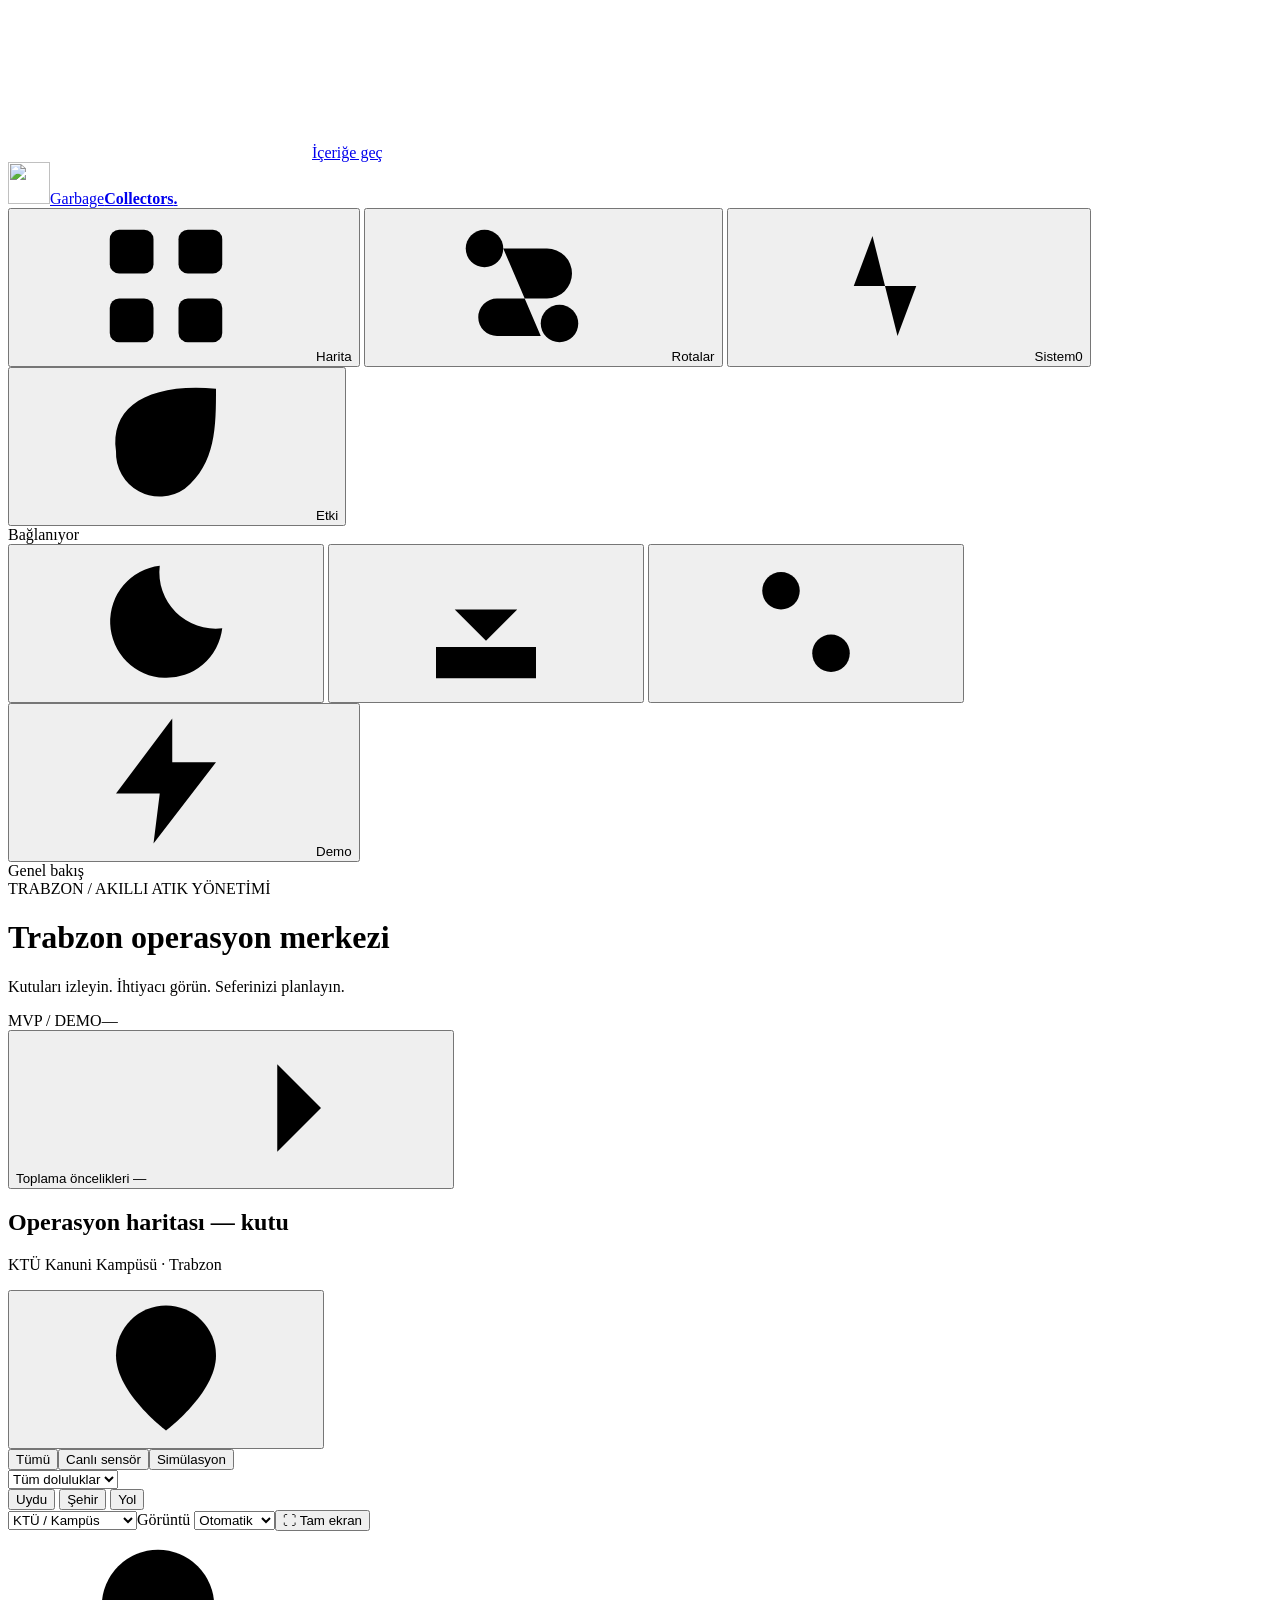
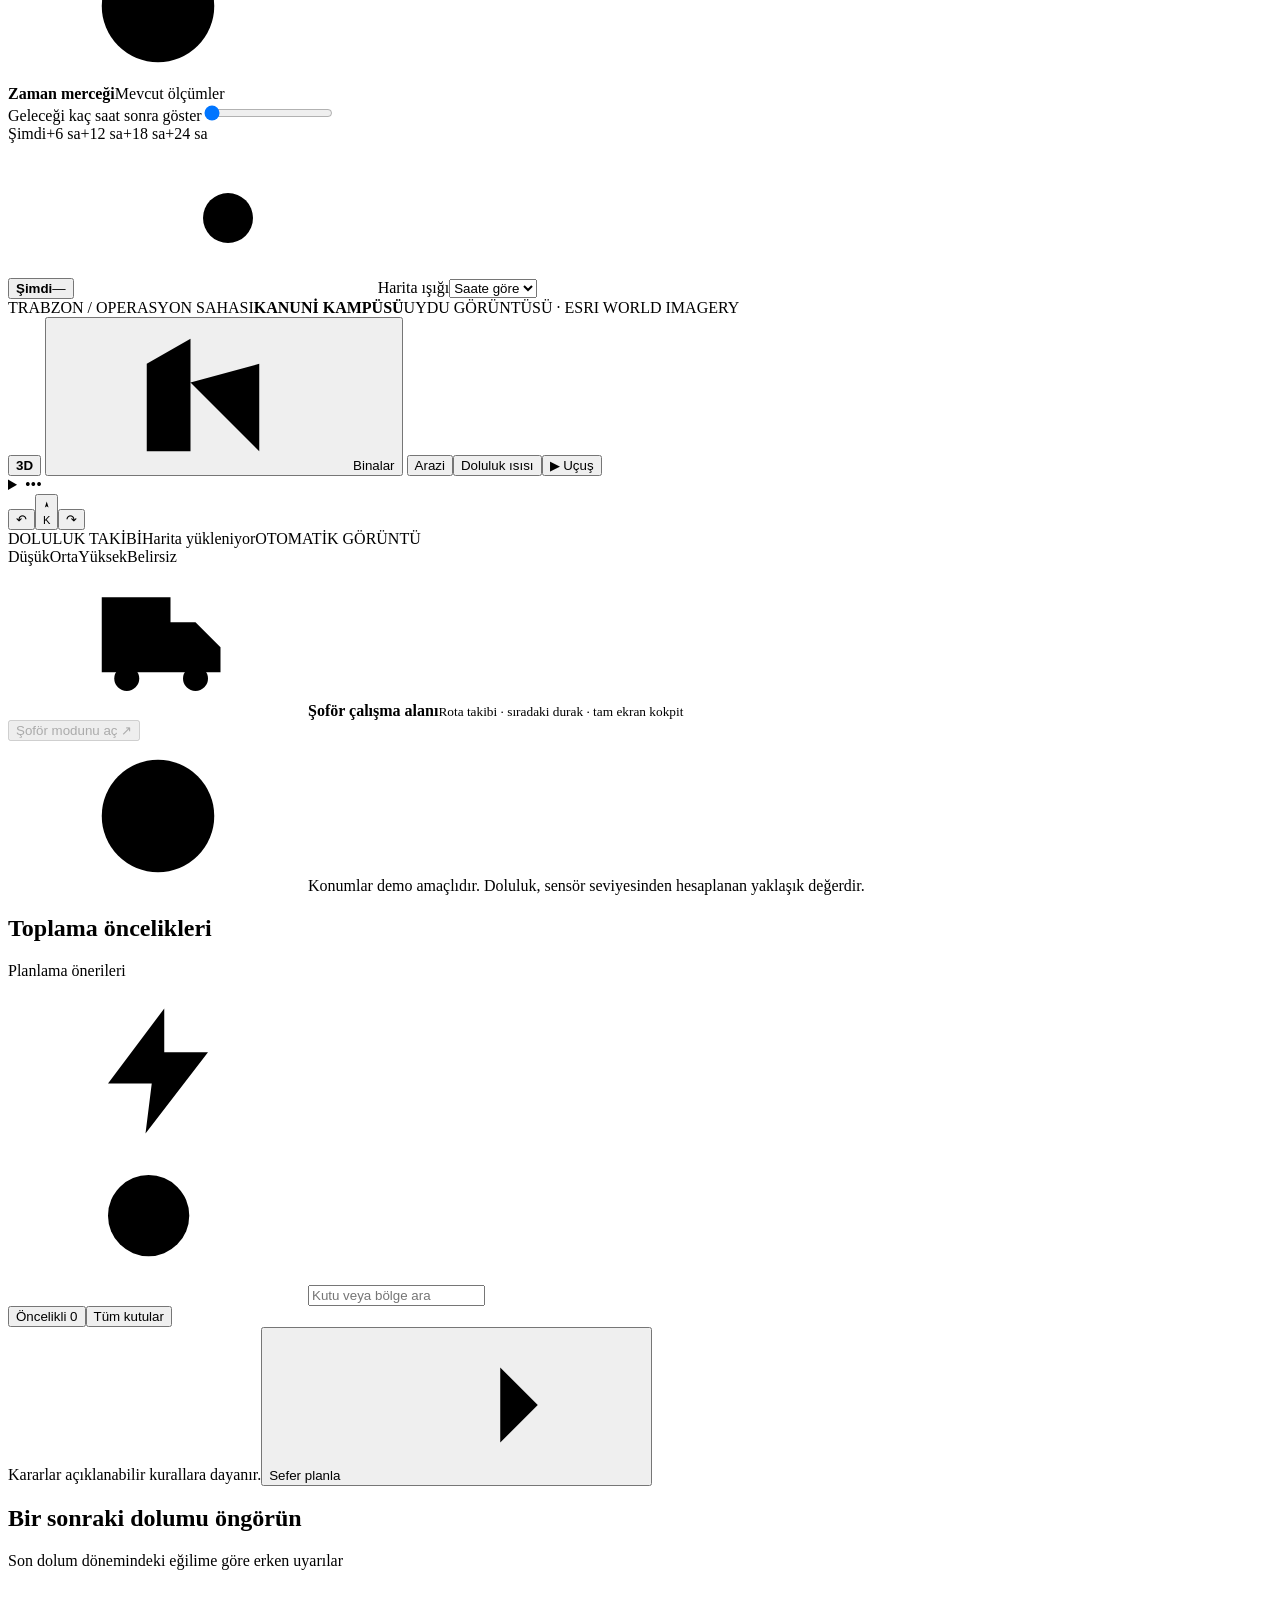
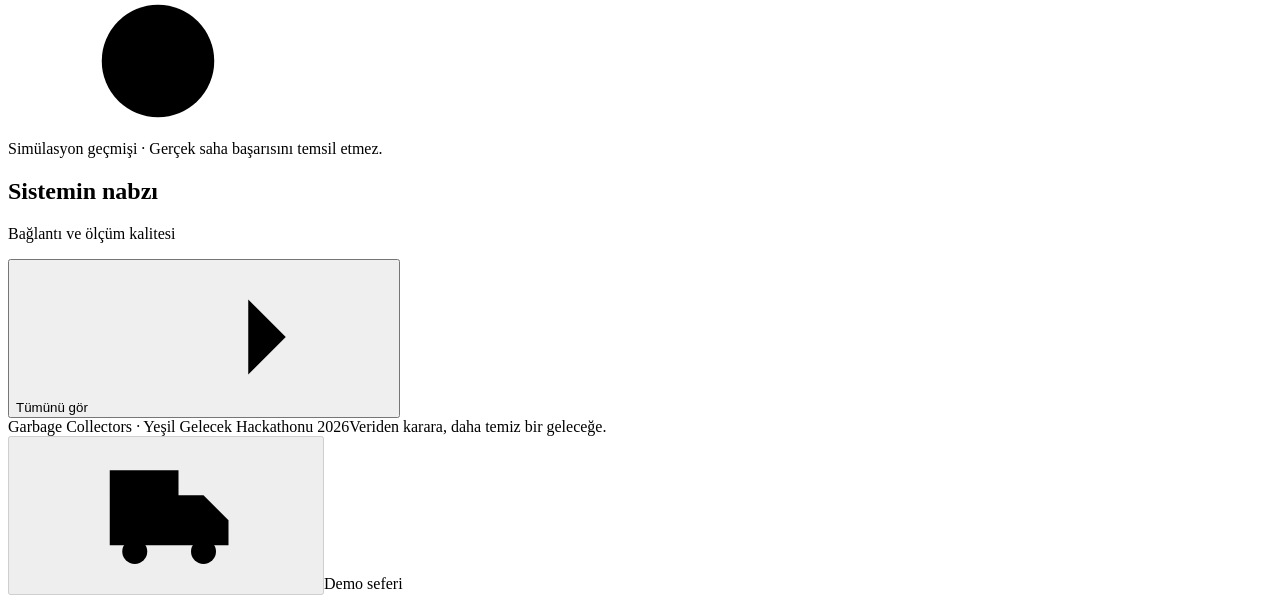
==== commit 49fe792c: "feat(app): deliver themed map-first PWA with one-tap driver navigation" ====
--- a/app/web/index.html
+++ b/app/web/index.html
@@ -2,15 +2,26 @@
 <html lang="tr">
 <head>
   <meta charset="utf-8">
-  <meta name="viewport" content="width=device-width, initial-scale=1">
+  <meta name="viewport" content="width=device-width, initial-scale=1, viewport-fit=cover">
   <meta name="theme-color" content="#147d5a">
   <title>Garbage Collectors · Operasyon Merkezi</title>
-  <link rel="icon" href="data:image/svg+xml,%3Csvg xmlns='http://www.w3.org/2000/svg' viewBox='0 0 40 40'%3E%3Crect width='40' height='40' rx='12' fill='%23147d5a'/%3E%3Cpath d='M12 13h16M17 10h6M15 17l1 13h8l1-13M19 18v8M22 18v8' fill='none' stroke='white' stroke-width='2' stroke-linecap='round'/%3E%3C/svg%3E">
+  <meta name="description" content="Trabzon akıllı atık operasyon merkezi. Canlı doluluk, öngörü ve sürücü rota takibi.">
+  <meta name="mobile-web-app-capable" content="yes">
+  <meta name="apple-mobile-web-app-capable" content="yes">
+  <meta name="apple-mobile-web-app-title" content="GC Sürücü">
+  <meta name="apple-mobile-web-app-status-bar-style" content="black-translucent">
+  <link rel="icon" type="image/svg+xml" href="/icons/icon.svg">
+  <link rel="apple-touch-icon" sizes="180x180" href="/icons/apple-touch-icon.png">
+  <link rel="manifest" href="/manifest.webmanifest">
+  <script src="/theme-init.js"></script>
   <link rel="stylesheet" href="/vendor/leaflet.css">
   <link rel="stylesheet" href="/vendor/maplibre-gl.css">
   <link rel="stylesheet" href="/styles.css">
   <link rel="stylesheet" href="/driver.css">
   <link rel="stylesheet" href="/mission.css">
+  <link rel="stylesheet" href="/experience.css">
+  <script defer src="/future-model.js"></script>
+  <script defer src="/pwa.js"></script>
   <script defer src="/vendor/leaflet.js"></script>
   <script defer src="/vendor/maplibre-gl.js"></script>
   <script defer src="/map-scene.js"></script>
@@ -39,37 +50,38 @@
   <symbol id="i-truck" viewBox="0 0 24 24"><path d="M3 5h11v12H3zM14 9h4l4 4v4h-8"/><circle cx="7" cy="18" r="2"/><circle cx="18" cy="18" r="2"/></symbol>
   <symbol id="i-bolt" viewBox="0 0 24 24"><path d="m13 2-9 12h7l-1 8 10-13h-7z"/></symbol>
   <symbol id="i-info" viewBox="0 0 24 24"><circle cx="12" cy="12" r="9"/><path d="M12 11v6m0-10h.01"/></symbol>
+  <symbol id="i-moon" viewBox="0 0 24 24"><path d="M21 13A9 9 0 0 1 11 3a9 9 0 1 0 10 10Z"/></symbol>
+  <symbol id="i-sun" viewBox="0 0 24 24"><circle cx="12" cy="12" r="4"/><path d="M12 2v2m0 16v2M2 12h2m16 0h2M5 5l1.5 1.5m11 11L19 19M5 19l1.5-1.5m11-11L19 5"/></symbol>
+  <symbol id="i-download" viewBox="0 0 24 24"><path d="M12 3v12m-5-5 5 5 5-5M4 16v5h16v-5"/></symbol>
   <symbol id="i-menu" viewBox="0 0 24 24"><path d="M4 6h16M4 12h16M4 18h16"/></symbol>
 </defs></svg>
 <a class="skip-link" href="#main">İçeriğe geç</a>
-<aside class="sidebar" id="sidebar">
-  <a href="#overview" class="brand" aria-label="Garbage Collectors ana sayfa"><span class="brand-icon"><svg><use href="#i-bin"/></svg></span><span>Garbage<br><strong>Collectors<span class="brand-dot">.</span></strong></span></a>
-  <div class="workspace-badge"><span class="tiny-dot"></span> TRABZON <span>PİLOT</span></div>
-  <div class="nav-caption">OPERASYON YÖNETİMİ</div>
-  <nav aria-label="Ana menü">
-    <button class="nav-item active" data-view="overview"><svg><use href="#i-grid"/></svg>Genel bakış</button>
-    <button class="nav-item" data-view="route"><svg><use href="#i-route"/></svg>Rota planlama</button>
-    <button class="nav-item" data-view="health"><svg><use href="#i-pulse"/></svg>Sensör sağlığı<span class="nav-count" id="navAlertCount">0</span></button>
-    <button class="nav-item" data-view="impact"><svg><use href="#i-leaf"/></svg>Etki analizi</button>
+<header class="mission-header" id="sidebar">
+  <a href="#overview" class="brand" aria-label="Garbage Collectors ana sayfa"><img src="/icons/icon.svg" width="42" height="42" alt=""><span>Garbage<strong>Collectors<span class="brand-dot">.</span></strong></span></a>
+  <nav class="mission-nav" aria-label="Ana menü">
+    <button class="nav-item active" data-view="overview" aria-label="Harita" title="Operasyon haritası"><svg><use href="#i-grid"/></svg><span>Harita</span></button>
+    <button class="nav-item" data-view="route" aria-label="Rotalar" title="Rota planlama"><svg><use href="#i-route"/></svg><span>Rotalar</span></button>
+    <button class="nav-item" data-view="health" aria-label="Sistem" title="Sensör sağlığı"><svg><use href="#i-pulse"/></svg><span>Sistem</span><span class="nav-count" id="navAlertCount">0</span></button>
+    <button class="nav-item" data-view="impact" aria-label="Etki" title="Etki analizi"><svg><use href="#i-leaf"/></svg><span>Etki</span></button>
   </nav>
-  <div class="sidebar-bottom">
-    <div class="purpose-card"><svg><use href="#i-leaf"/></svg><strong>Veriden temiz bir şehre.</strong><p>Canlı sensörler ve açıklanabilir toplama kararları tek ekranda.</p><span>YEŞİL GELECEK · 2026</span></div>
-    <button class="nav-item" id="settingsButton"><svg><use href="#i-settings"/></svg>Operasyon ayarları</button>
-    <div class="server-state"><span class="tiny-dot" id="connectionDot"></span><span id="connectionLabel">Bağlanıyor</span><small>YEREL MVP</small></div>
+  <div class="mission-actions">
+    <div class="server-state"><span class="tiny-dot" id="connectionDot"></span><span id="connectionLabel">Bağlanıyor</span></div>
+    <button class="icon-button" id="themeToggle" aria-label="Koyu temaya geç" aria-pressed="false" title="Koyu tema"><svg><use href="#i-moon"/></svg></button>
+    <button class="icon-button" id="installButton" aria-label="Uygulamayı telefona yükle" title="Uygulamayı yükle"><svg><use href="#i-download"/></svg></button>
+    <button class="icon-button" id="settingsButton" aria-label="Operasyon ayarları" title="Operasyon ayarları"><svg><use href="#i-settings"/></svg></button>
+    <button class="button button-quiet" id="demoButton" aria-label="Demo kontrolünü aç"><svg><use href="#i-bolt"/></svg><span>Demo</span></button>
   </div>
-</aside>
+</header>
 <div class="app-shell">
-  <header class="topbar">
-    <div class="breadcrumb"><button class="icon-button mobile-menu" id="menuButton" aria-label="Menüyü aç"><svg><use href="#i-menu"/></svg></button><span>Operasyon merkezi</span><svg><use href="#i-chevron"/></svg><strong id="breadcrumbView">Genel bakış</strong></div>
-    <div class="header-actions"><span class="region-label"><svg><use href="#i-pin"/></svg>Trabzon · KTÜ</span><button class="button button-quiet" id="demoButton"><svg><use href="#i-bolt"/></svg>Demo kontrolü</button><span class="avatar" title="Garbage Collectors">GC</span></div>
-  </header>
+  <span id="breadcrumbView" class="sr-only">Genel bakış</span>
   <main id="main">
     <div id="connectionBanner" class="banner danger" hidden>Sunucuya ulaşılamıyor. Ekrandaki bilgiler son alınan veridir; yeniden bağlanılıyor.</div>
     <div class="page-heading"><div><div class="eyebrow"><span class="tiny-dot"></span> TRABZON / AKILLI ATIK YÖNETİMİ</div><h1 id="pageTitle">Trabzon operasyon merkezi</h1><p id="pageSubtitle">Kutuları izleyin. İhtiyacı görün. Seferinizi planlayın.</p></div><div class="heading-meta"><span class="badge outline">MVP / DEMO</span><span id="clockLabel">—</span></div></div>
     <section class="metrics" id="metrics" aria-label="Operasyon özeti"></section>
+    <button id="queueToggle" class="queue-toggle" aria-expanded="false" aria-controls="queuePanel">Toplama öncelikleri <span id="queueToggleCount">—</span><svg><use href="#i-chevron"/></svg></button>
     <section class="map-workspace" id="mapWorkspace">
       <div class="map-card card">
-        <div class="card-heading map-heading"><div><h2>Bölge görünümü <span class="count-pill" id="mapCount">— kutu</span></h2><p>KTÜ Kanuni Kampüsü · Trabzon</p></div><button class="icon-button" id="fitMap" title="Tüm kutuları göster" aria-label="Haritayı bölgeye ortala"><svg><use href="#i-pin"/></svg></button></div>
+        <div class="card-heading map-heading"><div><h2>Operasyon haritası <span class="count-pill" id="mapCount">— kutu</span></h2><p>KTÜ Kanuni Kampüsü · Trabzon</p></div><button class="icon-button" id="fitMap" title="Tüm kutuları göster" aria-label="Haritayı bölgeye ortala"><svg><use href="#i-pin"/></svg></button></div>
         <div class="map-filters"><div class="segmented" role="group" aria-label="Veri kaynağı filtresi"><button data-source="all" class="active">Tümü</button><button data-source="live"><span class="live-dot"></span>Canlı sensör</button><button data-source="simulated">Simülasyon</button></div><select id="fillFilter" aria-label="Doluluk filtresi"><option value="all">Tüm doluluklar</option><option value="red">%80 ve üzeri</option><option value="yellow">%50–79</option><option value="green">%50 altı</option><option value="gray">Veri belirsiz</option></select></div>
         <div class="scene-toolbar">
           <div class="basemap-switch" role="group" aria-label="Harita zemini">
@@ -79,13 +91,19 @@
           </div>
           <div class="scene-toolbar-actions"><select id="sceneRegion" aria-label="Harita bölgesi"><option value="campus">KTÜ / Kampüs</option><option value="meydan">Trabzon / Meydan</option><option value="kalkinma">Kalkınma</option><option value="trabzon">Trabzon geneli</option></select><label class="quality-control">Görüntü <select id="sceneQuality" aria-label="Görüntü kalitesi"><option value="auto">Otomatik</option><option value="eco">Ekonomik</option><option value="sharp">Keskin</option></select></label><button id="mapFullscreen" class="button" aria-label="Haritayı tam ekran aç veya kapat">⛶ <span>Tam ekran</span></button></div>
         </div>
+        <div class="future-bar" id="futureBar">
+          <div class="future-title"><span class="future-orbit"><svg><use href="#i-clock"/></svg></span><div><strong>Zaman merceği</strong><span id="futureCaption">Mevcut ölçümler</span></div></div>
+          <div class="future-range"><label for="futureHours" class="sr-only">Geleceği kaç saat sonra göster</label><input id="futureHours" type="range" min="0" max="24" step="1" value="0" aria-valuetext="Şimdi" title="Mevcut dolum eğilimi sürerse ve toplama yapılmazsa"><div><span>Şimdi</span><span>+6 sa</span><span>+12 sa</span><span>+18 sa</span><span>+24 sa</span></div></div>
+          <button class="future-time" id="futureReset" title="Şimdiki ölçümlere dön"><strong id="futureTime">Şimdi</strong><span id="futureDate">—</span></button>
+          <label class="map-light"><svg id="dayPhaseIcon"><use href="#i-sun"/></svg><span class="sr-only">Harita ışığı</span><select id="mapLighting" aria-label="Harita gece gündüz modu"><option value="auto">Saate göre</option><option value="day">Gündüz</option><option value="night">Gece</option></select></label>
+        </div>
         <div class="map-container">
           <div class="scene-hud"><span class="scene-kicker">TRABZON / OPERASYON SAHASI</span><strong id="sceneLocation">KANUNİ KAMPÜSÜ</strong><span id="sceneStatus">UYDU GÖRÜNTÜSÜ · ESRI WORLD IMAGERY</span></div>
           <div class="scene-controls" role="group" aria-label="Harita kamera kontrolleri">
             <button class="dimension-toggle" data-camera="dimension" aria-pressed="true" aria-label="3D görünüm" title="2D görünüme geç"><span class="dimension-cube" aria-hidden="true"><i></i><i></i><i></i></span><strong id="dimensionLabel">3D</strong><span class="dimension-track"><i></i></span></button>
             <button data-camera="buildings" aria-pressed="true"><svg><use href="#i-buildings"/></svg>Binalar</button>
             <button data-camera="relief" aria-pressed="false">Arazi</button><button data-camera="heat" aria-pressed="false">Doluluk ısısı</button><button data-camera="tour" aria-pressed="false">▶ Uçuş</button>
-            <details class="map-more"><summary aria-label="Diğer harita seçenekleri">•••</summary><div><button data-camera="motion" aria-pressed="false" title="Bu sekmede kamera animasyonlarını aç veya kapat">Sunum animasyonları</button><button data-camera="light" aria-pressed="false">Işığı değiştir</button><button data-camera="export">PNG indir</button><button data-camera="fallback">2D yedek</button></div></details>
+            <details class="map-more"><summary aria-label="Diğer harita seçenekleri">•••</summary><div><button data-camera="motion" aria-pressed="false" title="Bu sekmede kamera animasyonlarını aç veya kapat">Sunum animasyonları</button><button data-camera="export">PNG indir</button><button data-camera="fallback">2D yedek</button></div></details>
           </div>
           <div class="map-rotation" role="group" aria-label="Haritayı döndür"><button data-camera="rotate-left" aria-label="Haritayı sola döndür">↶</button><button data-camera="north" aria-label="Haritayı kuzeye çevir" title="Kuzeye dön"><svg id="mapCompass" viewBox="0 0 24 24" aria-hidden="true"><path d="m12 2 6 19-6-4-6 4Z" fill="currentColor"/></svg><small>K</small></button><button data-camera="rotate-right" aria-label="Haritayı sağa döndür">↷</button></div>
           <div class="scene-coordinate"><span class="scene-live-dot"></span><span id="sceneStopCount">DOLULUK TAKİBİ</span><span id="sceneLoad">Harita yükleniyor</span><span id="scenePerformance">OTOMATİK GÖRÜNTÜ</span></div>
@@ -113,6 +131,9 @@
     <footer class="page-footer"><span>Garbage Collectors <i>·</i> Yeşil Gelecek Hackathonu 2026</span><span>Veriden karara, daha temiz bir geleceğe.</span></footer>
   </main>
 </div>
+<div class="mobile-drive-dock"><button id="quickDrive" class="quick-drive" disabled aria-label="Simülasyon rotasını oluştur ve şoför modunu başlat"><span class="quick-drive-halo"></span><svg><use href="#i-truck"/></svg><span class="quick-drive-spinner" hidden></span></button><span id="quickDriveLabel">Demo seferi</span></div>
+<div id="updateBanner" class="update-banner" role="status" hidden><span>Yeni sürüm hazır.</span><button id="applyUpdate" class="text-button">Yenile</button></div>
+<dialog id="installDialog"><div class="dialog-heading"><h2>Rotanız cebinizde.</h2><button class="icon-button" data-close="installDialog" aria-label="Kapat"><svg><use href="#i-close"/></svg></button></div><img class="install-logo" src="/icons/icon-192.png" width="72" height="72" alt="Garbage Collectors"><p>GC Sürücü’yü ana ekranınıza ekleyin. Rotanıza tek dokunuşla ulaşın, konumunuzu takip edin.</p><p id="installStatus" class="info-note"></p><div class="install-benefits"><span>✓ Tam ekran harita</span><span>✓ Kayıtlı sefer önizlemesi</span><span>✓ Cihazda GPS takibi</span></div><p class="info-note">Yeni rota için bağlantı gerekir. Çevrimdışında son kaydedilen sefer kullanılabilir; uydu ve yol altlıkları bağlantıya bağlıdır.</p></dialog>
 <div class="drawer-shade" id="drawerShade" hidden></div>
 <aside class="detail-drawer" id="detailDrawer" role="dialog" aria-modal="true" aria-label="Kutu ayrıntıları" hidden tabindex="-1"></aside>
 <dialog id="settingsDialog"><form id="settingsForm"><div class="dialog-heading"><div><span class="eyebrow">PLANLAMA POLİTİKASI</span><h2>Operasyon ayarları</h2></div><button type="button" class="icon-button" data-close="settingsDialog" aria-label="Kapat"><svg><use href="#i-close"/></svg></button></div><p class="muted">Bu değerler demo varsayımlarıdır. Yeni oluşturulan planlara uygulanır.</p><div class="settings-grid" id="settingsFields"></div><label class="checkbox-row"><input type="checkbox" name="use_degraded">Kısmi kaliteli ölçümleri otomatik planlamada kullan</label><p class="info-note">Kapasite hesabı yaklaşık seviyeye dayanır; gerçek hacim/ağırlık ölçümü değildir. Yakıt maliyeti personel ve bakım giderlerini içermez. CO₂ katsayısı yalnız yakıt yanmasını temsil eder.</p><div class="dialog-actions"><button type="button" class="button" data-close="settingsDialog">Vazgeç</button><button class="button button-primary" type="submit">Ayarları kaydet</button></div></form></dialog>
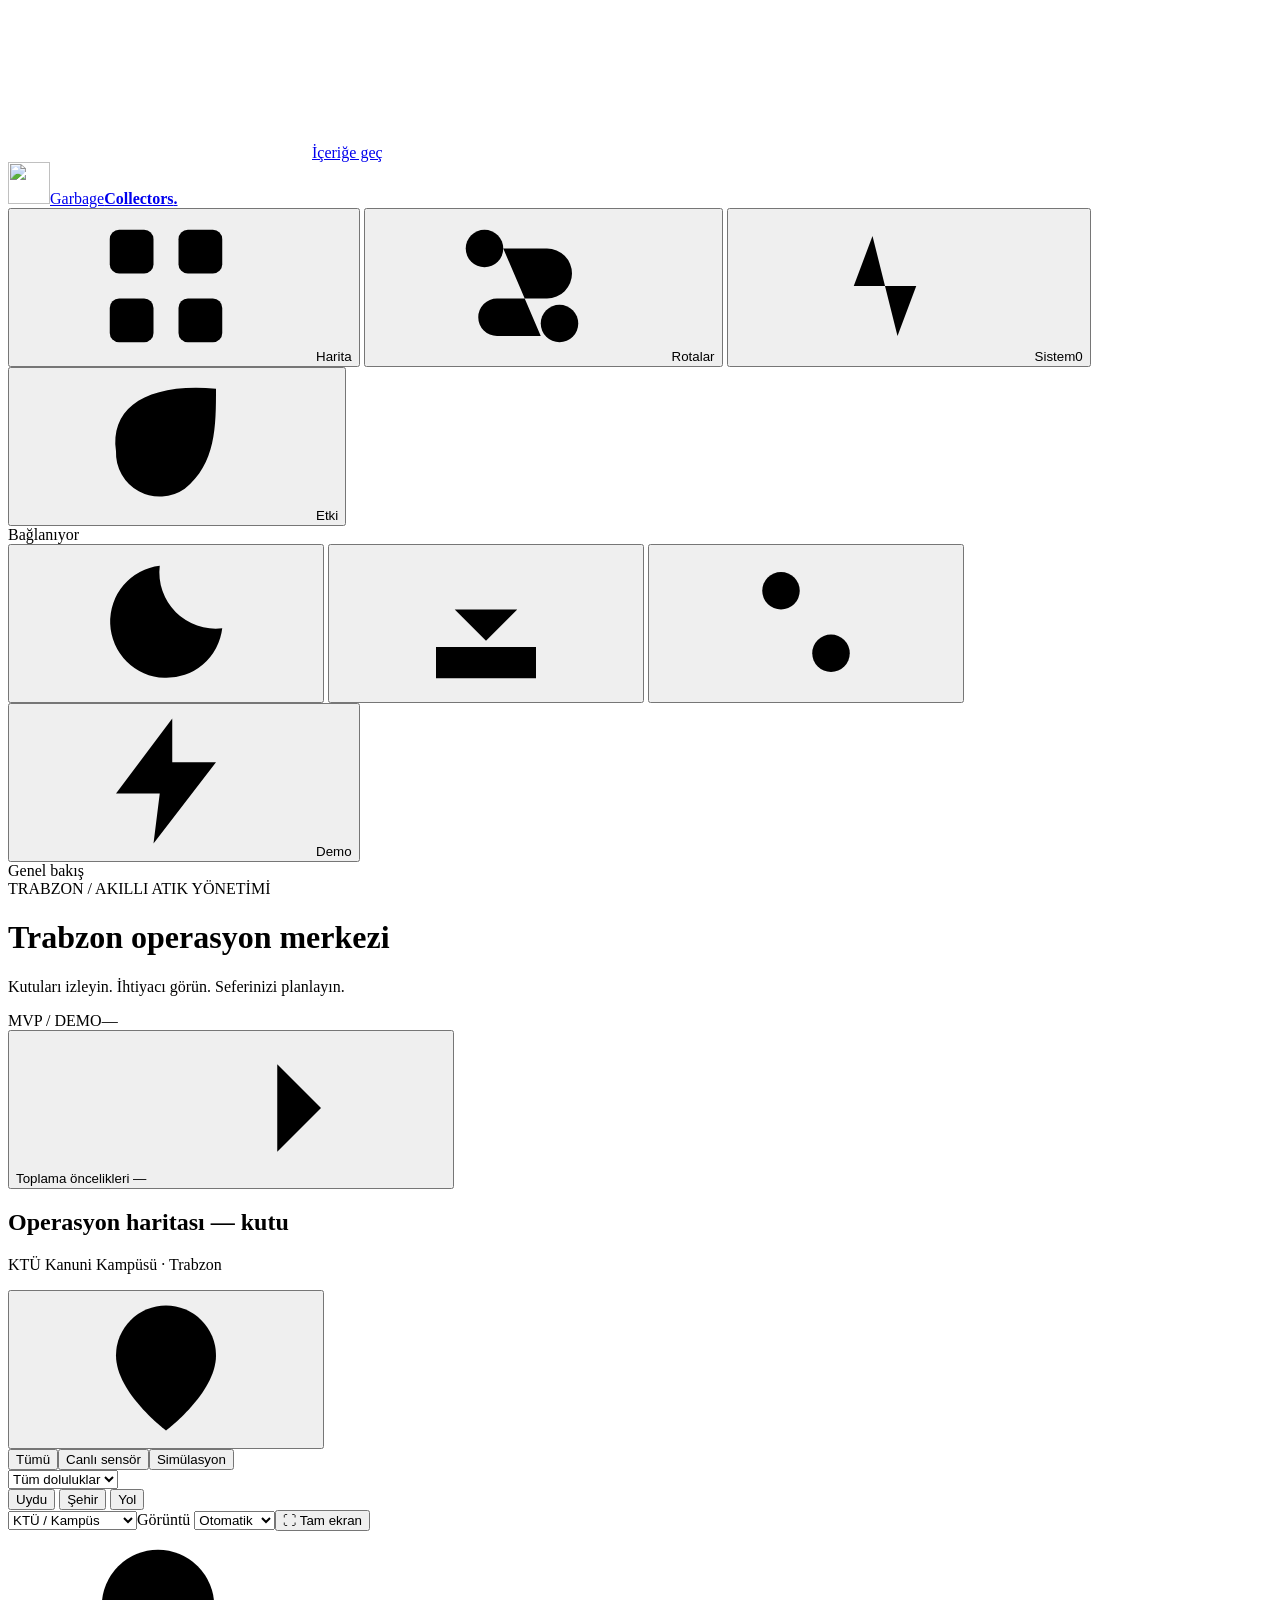
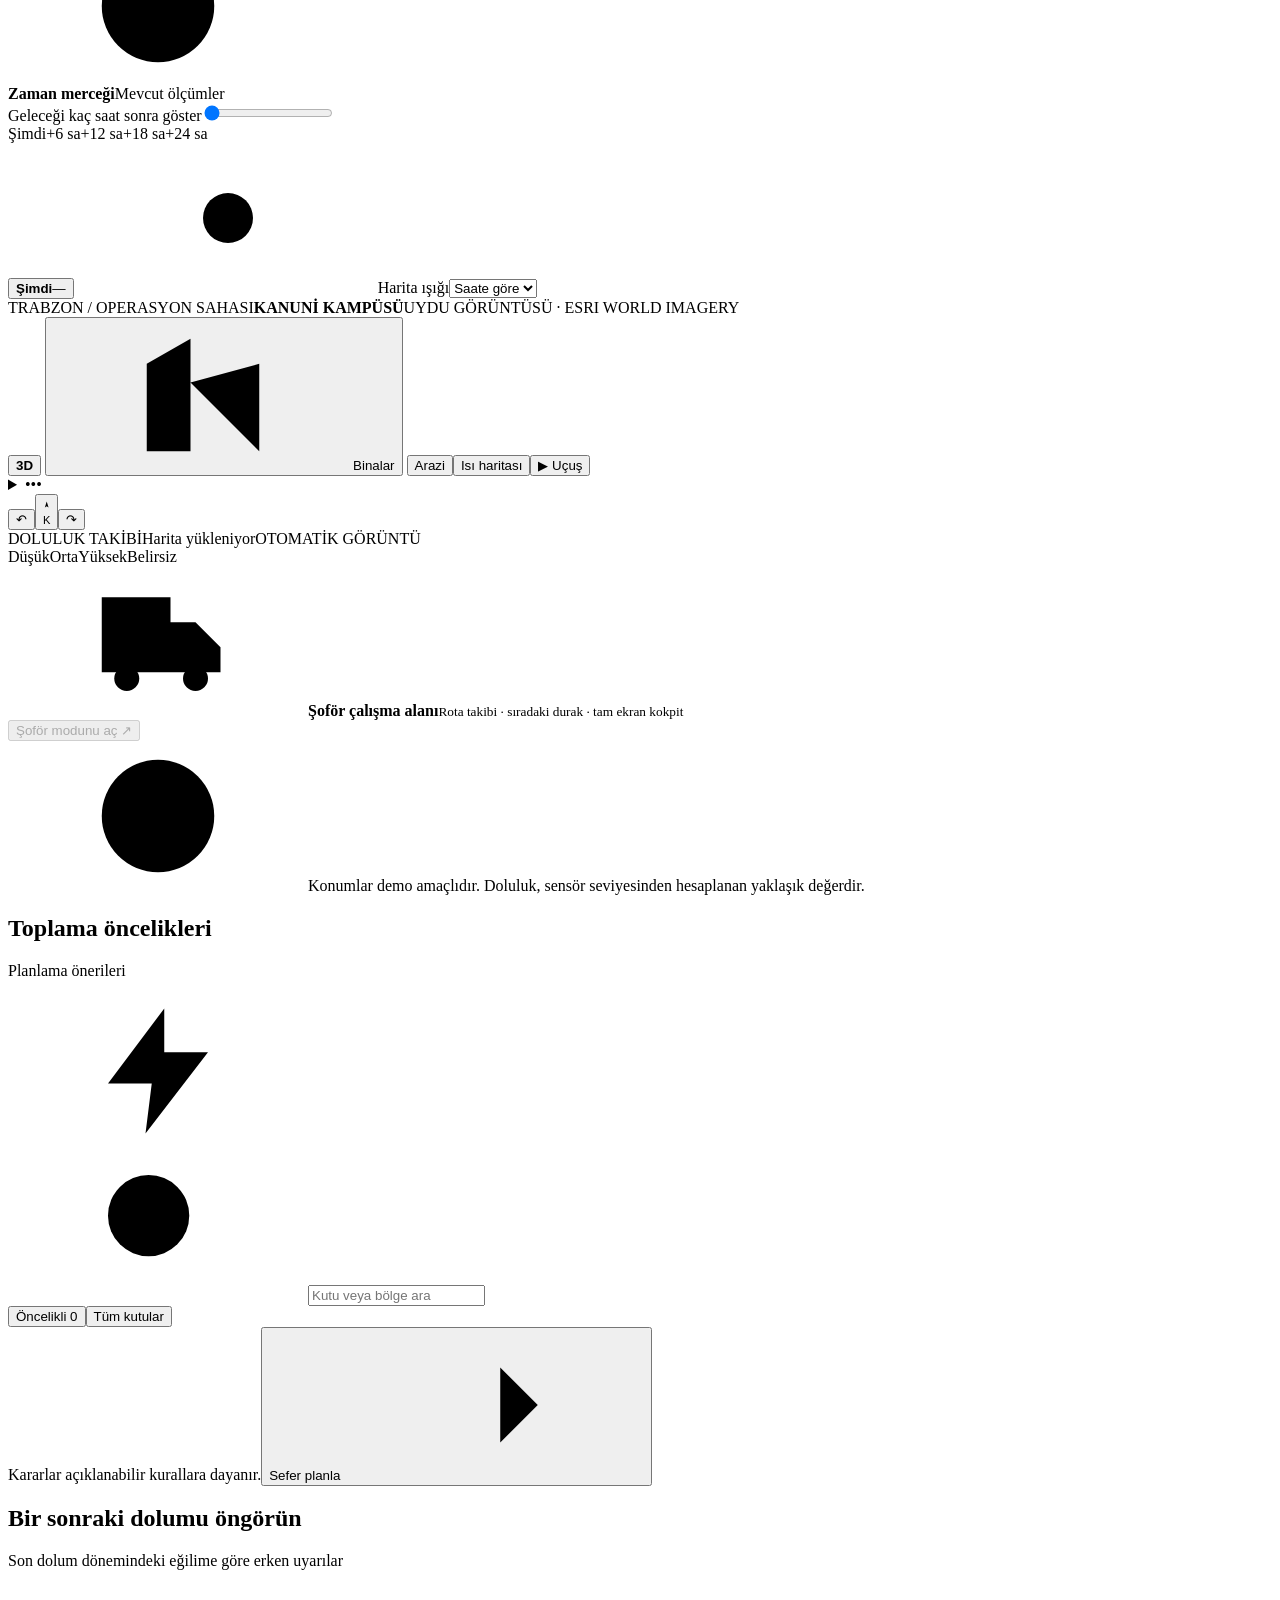
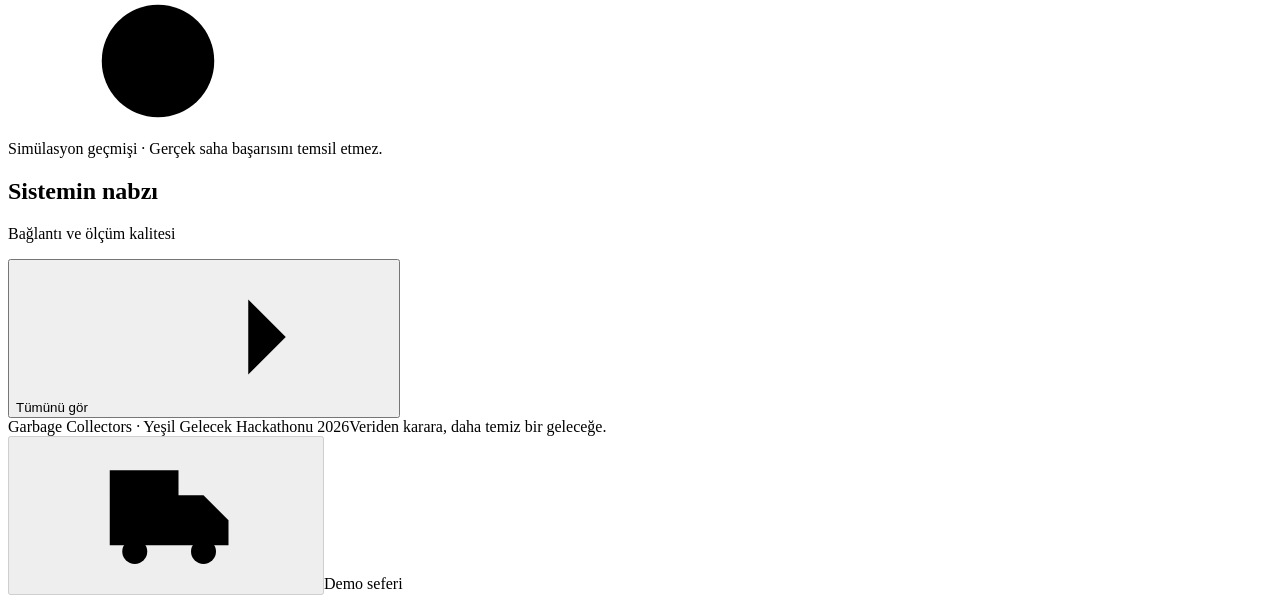
==== commit 316e9e83: "feat: add backend demand analytics, routing, and live telemetry server endpoints" ====
--- a/app/web/index.html
+++ b/app/web/index.html
@@ -21,6 +21,7 @@
   <link rel="stylesheet" href="/mission.css">
   <link rel="stylesheet" href="/experience.css">
   <script defer src="/future-model.js"></script>
+  <script defer src="/demand-model.js"></script>
   <script defer src="/pwa.js"></script>
   <script defer src="/vendor/leaflet.js"></script>
   <script defer src="/vendor/maplibre-gl.js"></script>
@@ -102,14 +103,21 @@
           <div class="scene-controls" role="group" aria-label="Harita kamera kontrolleri">
             <button class="dimension-toggle" data-camera="dimension" aria-pressed="true" aria-label="3D görünüm" title="2D görünüme geç"><span class="dimension-cube" aria-hidden="true"><i></i><i></i><i></i></span><strong id="dimensionLabel">3D</strong><span class="dimension-track"><i></i></span></button>
             <button data-camera="buildings" aria-pressed="true"><svg><use href="#i-buildings"/></svg>Binalar</button>
-            <button data-camera="relief" aria-pressed="false">Arazi</button><button data-camera="heat" aria-pressed="false">Doluluk ısısı</button><button data-camera="tour" aria-pressed="false">▶ Uçuş</button>
+            <button data-camera="relief" aria-pressed="false">Arazi</button><button data-camera="heat" aria-pressed="false" title="Geçmiş dolma hızına göre ek kapasite ihtiyacı">Isı haritası</button><button data-camera="tour" aria-pressed="false">▶ Uçuş</button>
             <details class="map-more"><summary aria-label="Diğer harita seçenekleri">•••</summary><div><button data-camera="motion" aria-pressed="false" title="Bu sekmede kamera animasyonlarını aç veya kapat">Sunum animasyonları</button><button data-camera="export">PNG indir</button><button data-camera="fallback">2D yedek</button></div></details>
           </div>
           <div class="map-rotation" role="group" aria-label="Haritayı döndür"><button data-camera="rotate-left" aria-label="Haritayı sola döndür">↶</button><button data-camera="north" aria-label="Haritayı kuzeye çevir" title="Kuzeye dön"><svg id="mapCompass" viewBox="0 0 24 24" aria-hidden="true"><path d="m12 2 6 19-6-4-6 4Z" fill="currentColor"/></svg><small>K</small></button><button data-camera="rotate-right" aria-label="Haritayı sağa döndür">↷</button></div>
           <div class="scene-coordinate"><span class="scene-live-dot"></span><span id="sceneStopCount">DOLULUK TAKİBİ</span><span id="sceneLoad">Harita yükleniyor</span><span id="scenePerformance">OTOMATİK GÖRÜNTÜ</span></div>
           <div id="map" aria-label="Çöp kutuları ve toplama rotası haritası"></div>
           <div class="map-notice" id="tileNotice" role="status" aria-live="polite" hidden><span id="noticeTimebar" class="notice-timebar"></span><svg><use href="#i-info"/></svg><span id="noticeText"></span><button id="noticeClose" aria-label="Harita bildirimini kapat">×</button></div>
-          <div id="demandKey" class="demand-key" hidden><i></i>Anlık doluluk yoğunluğu · tahmin değildir</div>
+          <div id="demandKey" class="demand-key" hidden>
+            <strong>Ek kapasite ihtiyacı <span>SON 14 GÜN</span></strong>
+            <i class="demand-gradient" aria-hidden="true"></i>
+            <div class="demand-scale"><span>Düşük · 0</span><span>4</span><span>8+ · Yüksek</span></div>
+            <small>Geçmiş dolma hızı · yüzde puan / saat</small>
+            <p id="demandSummary" role="status"></p>
+            <details><summary>Nasıl okunur?</summary><p>Kırmızı: ek kutu veya daha sık toplama için öncelikli inceleme. Mor: gözlenen dolum baskısı düşük. Renksiz alan: yeterli gözlem yok.</p><p>180 m çevrede kapasiteyle ağırlıklı ortalama hız. Anlık doluluk, doluluk filtresi ve gelecek saati bu katmanı değiştirmez.</p><div id="demandLeaders"></div><p>Bu bir ihtiyaç göstergesidir; kesin kutu adedi değildir. Tam dolu bekleyen kutularda hız düşük tahmin edilebilir. Simülasyon saha kanıtı değildir.</p></details>
+          </div>
           <div class="map-legend"><span><i class="green"></i>Düşük</span><span><i class="yellow"></i>Orta</span><span><i class="red"></i>Yüksek</span><span><i class="gray"></i>Belirsiz</span></div>
           <section id="driverCockpit" class="driver-cockpit" role="dialog" aria-modal="true" aria-label="Şoför rota takip ekranı" tabindex="-1" hidden>
             <div class="drive-top"><div class="drive-brand"><svg><use href="#i-truck"/></svg><span>GC <small>ŞOFÖR KOKPİTİ</small></span></div><span id="driveMode">SEFER ÖNİZLEMESİ</span><button data-drive="close" aria-label="Şoför modundan çık">✕ <span>Çıkış</span></button></div>
